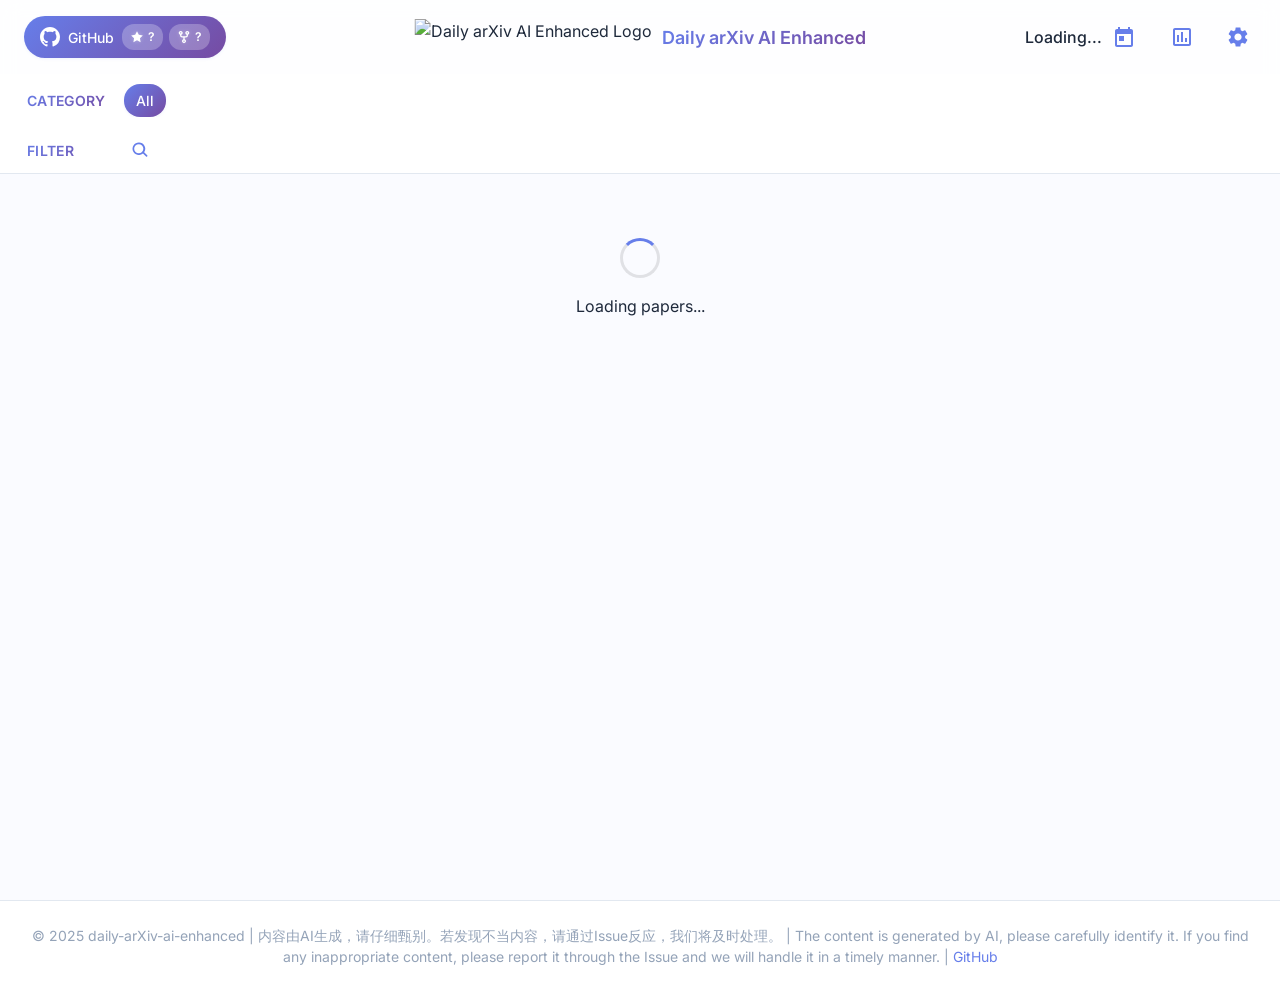
==== index.html @ a0aa763e "update" ====
<!DOCTYPE html>
<html lang="zh-CN">
<head>
    <meta charset="UTF-8">
    <meta name="viewport" content="width=device-width, initial-scale=1.0">
    <meta name="description" content="daily arxiv ai-enhanced">
    <title>Daily arXiv AI Enhanced</title>
    <link rel="icon" type="image/png" href="assets/logo2-removebg-preview.png">
    <link rel="shortcut icon" type="image/png" href="assets/logo2-removebg-preview.png">
    <link rel="stylesheet" href="css/styles.css">
    <link rel="stylesheet" href="https://fonts.googleapis.com/css2?family=Inter:wght@300;400;500;600;700&display=swap">
    <link rel="stylesheet" href="https://cdn.jsdelivr.net/npm/flatpickr/dist/flatpickr.min.css">
    <script src="https://cdn.jsdelivr.net/npm/flatpickr"></script>

    <!-- Authentication Scripts -->
    <script src="js/auth-config.js"></script>
    <script src="js/auth.js"></script>
    <!-- Data Source Configuration -->
    <script src="js/data-config.js"></script>
    <script>
        // Check authentication on page load
        Auth.requireAuth();

        // Show logout button only if password protection is enabled
        document.addEventListener('DOMContentLoaded', function() {
            const logoutButton = document.getElementById('logoutButton');
            if (logoutButton && Auth.isPasswordEnabled()) {
                logoutButton.style.display = '';
            }
        });
    </script>

    <script>
        window.onerror = function(message, source, lineno, colno, error) {
            const errorDiv = document.createElement('div');
            errorDiv.style.position = 'fixed';
            errorDiv.style.bottom = '10px';
            errorDiv.style.left = '10px';
            errorDiv.style.backgroundColor = 'rgba(255, 0, 0, 0.8)';
            errorDiv.style.color = 'white';
            errorDiv.style.padding = '10px';
            errorDiv.style.borderRadius = '5px';
            errorDiv.style.zIndex = '10000';
            errorDiv.style.maxWidth = '80%';
            errorDiv.textContent = `错误: ${message} (${source}:${lineno}:${colno})`;
            document.body.appendChild(errorDiv);
            
            setTimeout(() => errorDiv.remove(), 5000);
            
            return false;
        };
    </script>
</head>
<body>
    <div class="app-container">
        <header>
            <div class="header-content">
                <div class="header-left">
                    <a href="https://github.com/dw-dengwei/daily-arXiv-ai-enhanced" target="_blank" class="github-button">
                        <svg height="20" width="20" viewBox="0 0 16 16" fill="currentColor" xmlns="http://www.w3.org/2000/svg">
                            <path fill-rule="evenodd" d="M8 0C3.58 0 0 3.58 0 8c0 3.54 2.29 6.53 5.47 7.59.4.07.55-.17.55-.38 0-.19-.01-.82-.01-1.49-2.01.37-2.53-.49-2.69-.94-.09-.23-.48-.94-.82-1.13-.28-.15-.68-.52-.01-.53.63-.01 1.08.58 1.23.82.72 1.21 1.87.87 2.33.66.07-.52.28-.87.51-1.07-1.78-.2-3.64-.89-3.64-3.95 0-.87.31-1.59.82-2.15-.08-.2-.36-1.02.08-2.12 0 0 .67-.21 2.2.82.64-.18 1.32-.27 2-.27.68 0 1.36.09 2 .27 1.53-1.04 2.2-.82 2.2-.82.44 1.1.16 1.92.08 2.12.51.56.82 1.27.82 2.15 0 3.07-1.87 3.75-3.65 3.95.29.25.54.73.54 1.48 0 1.07-.01 1.93-.01 2.2 0 .21.15.46.55.38A8.013 8.013 0 0016 8c0-4.42-3.58-8-8-8z"></path>
                        </svg>
                        <span class="github-text">GitHub</span>
                        <div class="github-stats">
                            <div class="star-badge">
                                <svg width="14" height="14" viewBox="0 0 24 24" fill="currentColor">
                                    <path d="M12 2l3.09 6.26L22 9.27l-5 4.87 1.18 6.88L12 17.77l-6.18 3.25L7 14.14 2 9.27l6.91-1.01L12 2z"/>
                                </svg>
                                <span class="star-count" id="starCount">-</span>
                            </div>
                            <div class="fork-badge">
                                <svg width="14" height="14" viewBox="0 0 16 16" fill="currentColor">
                                    <path d="M5 5.372v.878c0 .414.336.75.75.75h4.5a.75.75 0 0 0 .75-.75v-.878a2.25 2.25 0 1 1 1.5 0v.878a2.25 2.25 0 0 1-2.25 2.25h-1.5v2.128a2.251 2.251 0 1 1-1.5 0V8.5h-1.5A2.25 2.25 0 0 1 3.5 6.25v-.878a2.25 2.25 0 1 1 1.5 0ZM5 3.25a.75.75 0 1 0-1.5 0 .75.75 0 0 0 1.5 0Zm6.75.75a.75.75 0 1 0 0-1.5.75.75 0 0 0 0 1.5Zm-3 8.75a.75.75 0 1 0-1.5 0 .75.75 0 0 0 1.5 0Z"/>
                                </svg>
                                <span class="fork-count" id="forkCount">-</span>
                            </div>
                        </div>
                    </a>
                </div>
                
                <div class="header-center">
                    <a href="index.html" class="site-logo">
                        <img src="assets/logo2-removebg-preview.png" alt="Daily arXiv AI Enhanced Logo" class="logo-image">
                        <span class="site-title">Daily arXiv AI Enhanced</span>
                    </a>
                </div>
                
                <div class="header-controls">
                    <div class="date-selector">
                        <div class="date-display">
                            <span id="currentDate">Loading...</span>
                            <button id="calendarButton" class="icon-button">
                                <svg width="24" height="24" viewBox="0 0 24 24" fill="none" xmlns="http://www.w3.org/2000/svg">
                                    <path d="M19 4H18V2H16V4H8V2H6V4H5C3.89 4 3.01 4.9 3.01 6L3 20C3 21.1 3.89 22 5 22H19C20.1 22 21 21.1 21 20V6C21 4.9 20.1 4 19 4ZM19 20H5V9H19V20ZM7 11H12V16H7V11Z" fill="currentColor"/>
                                </svg>
                            </button>
                        </div>
                    </div>
                    <a href="statistic.html" class="icon-button" title="Statistics">
                        <svg width="24" height="24" viewBox="0 0 24 24" fill="none" xmlns="http://www.w3.org/2000/svg">
                            <path d="M9 17H7V10H9V17ZM13 17H11V7H13V17ZM17 17H15V13H17V17ZM19 19H5V5H19V19.1V19ZM19 3H5C3.9 3 3 3.9 3 5V19C3 20.1 3.9 21 5 21H19C20.1 21 21 20.1 21 19V5C21 3.9 20.1 3 19 3Z" fill="currentColor"/>
                        </svg>
                    </a>
                    <a href="settings.html" class="icon-button" title="Settings">
                        <svg width="24" height="24" viewBox="0 0 24 24" fill="none" xmlns="http://www.w3.org/2000/svg">
                            <path d="M19.14 12.94c.04-.3.06-.61.06-.94 0-.32-.02-.64-.07-.94l2.03-1.58c.18-.14.23-.41.12-.61l-1.92-3.32c-.12-.22-.37-.29-.59-.22l-2.39.96c-.5-.38-1.03-.7-1.62-.94l-.36-2.54c-.04-.24-.24-.41-.48-.41h-3.84c-.24 0-.43.17-.47.41l-.36 2.54c-.59.24-1.13.57-1.62.94l-2.39-.96c-.22-.08-.47 0-.59.22L2.74 8.87c-.12.21-.08.47.12.61l2.03 1.58c-.05.3-.09.63-.09.94s.02.64.07.94l-2.03 1.58c-.18.14-.23.41-.12.61l1.92 3.32c.12.22.37.29.59.22l2.39-.96c.5.38 1.03.7 1.62.94l.36 2.54c.05.24.24.41.48.41h3.84c.24 0 .44-.17.47-.41l.36-2.54c.59-.24 1.13-.56 1.62-.94l2.39.96c.22.08.47 0 .59-.22l1.92-3.32c.12-.22.07-.47-.12-.61l-2.01-1.58zM12 15.6c-1.98 0-3.6-1.62-3.6-3.6s1.62-3.6 3.6-3.6 3.6 1.62 3.6 3.6-1.62 3.6-3.6 3.6z" fill="currentColor"/>
                        </svg>
                    </a>
                    <button id="logoutButton" onclick="Auth.logout()" class="icon-button" title="Logout" style="border: none; background: transparent; cursor: pointer; color: #e74c3c; display: none;">
                        <svg width="24" height="24" viewBox="0 0 24 24" fill="none" xmlns="http://www.w3.org/2000/svg">
                            <path d="M17 7L15.59 8.41L18.17 11H8V13H18.17L15.59 15.59L17 17L22 12L17 7ZM4 5H12V3H4C2.9 3 2 3.9 2 5V19C2 20.1 2.9 21 4 21H12V19H4V5Z" fill="currentColor"/>
                        </svg>
                    </button>
                    <!-- <div class="view-controls">
                        <button id="toggleView" class="button">
                            <span class="view-icon">
                                <svg width="24" height="24" viewBox="0 0 24 24" fill="none" xmlns="http://www.w3.org/2000/svg">
                                    <path d="M4 11H9V5H4V11ZM4 18H9V12H4V18ZM10 18H15V12H10V18ZM16 18H21V12H16V18ZM10 11H15V5H10V11ZM16 5V11H21V5H16Z" fill="currentColor"/>
                                </svg>
                            </span>
                            <span>View</span>
                        </button>
                    </div> -->
                </div>
            </div>
            <div class="category-nav">
                <div class="category-label-container">
                    <span class="category-nav-label">Category</span>
                    <div class="category-scroll">
                        <button class="category-button active" data-category="all">All</button>
                        <!-- 分类按钮将通过 JavaScript 动态生成 -->
                    </div>
                </div>
                <!-- Filter Tag Container -->
                <div class="filter-label-container">
                    <span class="filter-nav-label">Filter</span>
                    <!-- Text Search (magnifier-triggered) -->
                    <div id="textSearchContainer" class="text-search">
                        <button id="textSearchToggle" class="icon-button" title="Search">
                            <svg width="20" height="20" viewBox="0 0 24 24" fill="none" xmlns="http://www.w3.org/2000/svg">
                                <path d="M10.5 3a7.5 7.5 0 105.07 13.07l3.68 3.68a1 1 0 001.41-1.41l-3.68-3.68A7.5 7.5 0 0010.5 3zm0 2a5.5 5.5 0 110 11 5.5 5.5 0 010-11z" fill="currentColor"/>
                            </svg>
                        </button>
                        <div class="search-input-wrapper" style="display: none;">
                            <input id="textSearchInput" type="text" placeholder="Type to search..." aria-label="Search" />
                            <button id="textSearchClear" class="clear-x" title="Clear" style="display: none;">×</button>
                        </div>
                    </div>
                    <div class="filter-scroll" id="filterTags">
                        <!-- Authors and Keywords will be dynamically added here -->
                    </div>
                </div>
            </div>
        </header>

        <main>
            <div class="date-picker-modal" id="datePickerModal">
                <div class="date-picker-content">
                    <div class="date-picker-body">
                        <h3 class="date-picker-title">Select Date</h3>
                        <div class="flatpickr-container">
                            <input type="text" id="datepicker" placeholder="Select Date" data-input>
                        </div>
                        <div class="date-range-selector">
                            <span class="toggle-label">Range</span>
                            <label class="toggle-switch">
                                <input type="checkbox" id="dateRangeMode">
                                <span class="toggle-slider"></span>
                            </label>
                        </div>
                    </div>
                </div>
            </div>

            <div class="paper-container" id="paperContainer">
                <div class="loading-container">
                    <div class="loading-spinner"></div>
                    <p>Loading papers...</p>
                </div>
            </div>
        </main>

        <div class="paper-modal" id="paperModal">
            <div class="paper-modal-content">
                <div class="paper-modal-header">
                    <h2 id="modalTitle">Details</h2>
                    <button id="closeModal" class="icon-button">
                        <svg width="24" height="24" viewBox="0 0 24 24" fill="none" xmlns="http://www.w3.org/2000/svg">
                            <path d="M19 6.41L17.59 5L12 10.59L6.41 5L5 6.41L10.59 12L5 17.59L6.41 19L12 13.41L17.59 19L19 17.59L13.41 12L19 6.41Z" fill="currentColor"/>
                        </svg>
                    </button>
                </div>
                <div class="paper-modal-body" id="modalBody">
                </div>
                <div class="paper-modal-footer">
                    <div class="paper-navigation">
                        <span class="navigation-hint">← → to navigate • space for random</span>
                        <span id="paperPosition" class="paper-position">-</span>
                    </div>
                    <div class="paper-modal-buttons">
                    <button id="fullSummaryButton" class="button icon-button" title="AI Full Paper Summary">
                        <svg width="24" height="24" viewBox="0 0 24 24" fill="none" xmlns="http://www.w3.org/2000/svg">
                            <path d="M12 3L13.76 8.24L19 10L13.76 11.76L12 17L10.24 11.76L5 10L10.24 8.24L12 3ZM19 14L19.88 16.62L22.5 17.5L19.88 18.38L19 21L18.12 18.38L15.5 17.5L18.12 16.62L19 14ZM5 15L5.88 17.62L8.5 18.5L5.88 19.38L5 22L4.12 19.38L1.5 18.5L4.12 17.62L5 15Z" fill="#a42c25"/>
                        </svg>
                    </button>
                    <a id="kimiChatLink" href="#" target="_blank" class="button icon-button" title="Open in KimiChat">
                        <svg width="24" height="24" viewBox="0 0 24 24" fill="none" xmlns="http://www.w3.org/2000/svg">
                            <text x="4" y="17" fill="#a42c25" font-family="Arial" font-weight="bold" font-size="14">AI</text>
                        </svg>
                    </a>
                    <a id="pdfLink" href="#" target="_blank" class="button icon-button" title="Open PDF">
                        <svg width="24" height="24" viewBox="0 0 24 24" fill="none" xmlns="http://www.w3.org/2000/svg">
                            <path d="M20 2H8C6.9 2 6 2.9 6 4V16C6 17.1 6.9 18 8 18H20C21.1 18 22 17.1 22 16V4C22 2.9 21.1 2 20 2ZM20 16H8V4H20V16ZM4 6H2V20C2 21.1 2.9 22 4 22H18V20H4V6ZM16 12V9C16 8.45 15.55 8 15 8H13V13H15C15.55 13 16 12.55 16 12ZM14 9H15V12H14V9ZM18 11H19V10H18V9H19V8H17V13H18V11ZM10 11H11C11.55 11 12 10.55 12 10V9C12 8.45 11.55 8 11 8H9V13H10V11ZM10 9H11V10H10V9Z" fill="#a42c25"/>
                        </svg>
                    </a>
                    <a id="htmlLink" href="#" target="_blank" class="button icon-button" title="Open HTML">
                        <svg width="24" height="24" viewBox="0 0 24 24" fill="none" xmlns="http://www.w3.org/2000/svg">
                            <path d="M7 17L3 12L7 7M17 17L21 12L17 7M14 5L10 19" stroke="#a42c25" stroke-width="2" stroke-linecap="round" stroke-linejoin="round"/>
                        </svg>
                    </a>
                    <a id="githubLink" href="#" target="_blank" class="button icon-button" title="Open GitHub" style="display: none;">
                        <svg width="24" height="24" viewBox="0 0 24 24" fill="none" xmlns="http://www.w3.org/2000/svg">
                            <path fill-rule="evenodd" clip-rule="evenodd" d="M12 2C6.477 2 2 6.484 2 12.017c0 4.425 2.865 8.18 6.839 9.504.5.092.682-.217.682-.483 0-.237-.008-.868-.013-1.703-2.782.605-3.369-1.343-3.369-1.343-.454-1.158-1.11-1.466-1.11-1.466-.908-.62.069-.608.069-.608 1.003.07 1.531 1.032 1.531 1.032.892 1.53 2.341 1.088 2.91.832.092-.647.35-1.088.636-1.338-2.22-.253-4.555-1.113-4.555-4.951 0-1.093.39-1.988 1.029-2.688-.103-.253-.446-1.272.098-2.65 0 0 .84-.27 2.75 1.026A9.564 9.564 0 0112 6.844c.85.004 1.705.115 2.504.337 1.909-1.296 2.747-1.027 2.747-1.027.546 1.379.202 2.398.1 2.651.64.7 1.028 1.595 1.028 2.688 0 3.848-2.339 4.695-4.566 4.943.359.309.678.92.678 1.855 0 1.338-.012 2.419-.012 2.747 0 .268.18.58.688.482A10.019 10.019 0 0022 12.017C22 6.484 17.522 2 12 2z" fill="#a42c25"/>
                        </svg>
                    </a>
                    <a id="paperLink" href="#" target="_blank" class="button icon-button primary" title="Open in arXiv">
                        <svg width="24" height="24" viewBox="0 0 246.978 110.119" fill="none" xmlns="http://www.w3.org/2000/svg">
                            <path d="M134.811 46.23l24.36-29.89c1.492-1.989 2.2-3.03 1.492-4.723a5.142 5.142 0 0 0-4.481-3.161h0a4.024 4.024 0 0 0-3.008 1.108L127.035 37.824zM168.108 102.071l-32.363-38.283-.972 1.033-7.789-9.214-7.743-9.357-4.695 5.076a4.769 4.769 0 0 0 .015 6.53l47.786 51.074a3.913 3.913 0 0 0 3.137 1.192 4.394 4.394 0 0 0 4.027-2.818c.724-1.73-.076-3.441-1.403-5.233zM121.05 64.817l6.052 6.485-26.553 28.128a2.98 2.98 0 0 1-2.275 1.194 3.449 3.449 0 0 1-3.241-2.144c-.513-1.231.166-3.15 1.122-4.168l.023-.024.021-.026 24.851-29.448m-.047-1.882l-25.76 30.524c-1.286 1.372-2.084 3.777-1.365 5.5a4.705 4.705 0 0 0 4.4 2.914 4.191 4.191 0 0 0 3.161-1.563l27.382-29.007-7.814-8.372zM69.406 31.884c1.859 0 3.1 1.24 3.985 3.453 1.062-2.213 2.568-3.453 4.694-3.453h14.878a4.062 4.062 0 0 1 4.074 4.074v7.828c0 2.656-1.327 4.074-4.074 4.074-2.656 0-4.074-1.418-4.074-4.074V40.03H78.35a2.411 2.411 0 0 0-2.656 2.745v27.188h10.007c2.658 0 4.074 1.329 4.074 4.074s-1.416 4.074-4.074 4.074H59.311c-2.659 0-3.986-1.328-3.986-4.074s1.327-4.074 3.986-4.074h8.236V40.03h-7.263c-2.656 0-3.985-1.329-3.985-4.074 0-2.658 1.329-4.074 3.985-4.074zM181.068 31.884c2.656 0 4.074 1.416 4.074 4.074v34.007h10.1c2.746 0 4.074 1.329 4.074 4.074s-1.328 4.074-4.074 4.074h-28.607c-2.656 0-4.074-1.328-4.074-4.074s1.418-4.074 4.074-4.074h10.362V40.03h-8.533c-2.744 0-4.073-1.329-4.073-4.074 0-2.658 1.329-4.074 4.073-4.074zm4.22-17.615a5.859 5.859 0 1 1-5.819-5.819 5.9 5.9 0 0 1 5.819 5.819zM246.978 35.958a4.589 4.589 0 0 1-.267 1.594L231.835 75.63a3.722 3.722 0 0 1-3.721 2.48h-5.933a3.689 3.689 0 0 1-3.808-2.48l-15.055-38.081a3.23 3.23 0 0 1-.355-1.594 4.084 4.084 0 0 1 4.164-4.074 3.8 3.8 0 0 1 3.718 2.656l14.348 36.134 13.9-36.134a3.8 3.8 0 0 1 3.72-2.656 4.084 4.084 0 0 1 4.165 4.077zM32.445 31.884c5.018 0 8.206 3.312 8.206 8.4v37.831H5.143A4.813 4.813 0 0 1 0 73.186V60.157a8.256 8.256 0 0 1 7-8.148l25.507-3.572v-8.4H4.141A4.014 4.014 0 0 1 0 35.958c0-2.87 2.143-4.074 4.355-4.074zm.059 38.081V56.672l-24.354 3.4v9.9zM90.373 1.25h.077c1 .024 2.236 1.245 2.589 1.669l.023.028.024.026 46.664 50.433a3.173 3.173 0 0 1-.034 4.336l-4.893 5.2-6.876-8.134L88.487 7.13c-1.508-2.166-1.617-2.836-1.191-3.858a3.353 3.353 0 0 1 3.077-2.02m0-1.25a4.606 4.606 0 0 0-4.231 2.789c-.705 1.692-.2 2.88 1.349 5.1l39.493 47.722 7.789 9.214 5.853-6.221a4.417 4.417 0 0 0 .042-6.042L94.004 2.13S92.291.05 90.48.006z" fill="#a42c25"/>
                        </svg>
                    </a>
                    </div>
                </div>
            </div>
        </div>
    </div>
    
    <footer>
        <div class="footer-content">
            <p>&copy; 2025 daily-arXiv-ai-enhanced | 内容由AI生成，请仔细甄别。若发现不当内容，请通过Issue反应，我们将及时处理。 | The content is generated by AI, please carefully identify it. If you find any inappropriate content, please report it through the Issue and we will handle it in a timely manner. | <a href="https://github.com/dw-dengwei/daily-arXiv-ai-enhanced" target="_blank">GitHub</a></p>
        </div>
    </footer>

    <!-- 回到顶部按钮 -->
    <button id="backToTop" class="back-to-top" title="back to top">
        <svg width="24" height="24" viewBox="0 0 24 24" fill="none" xmlns="http://www.w3.org/2000/svg">
            <path d="M7 14L12 9L17 14" stroke="currentColor" stroke-width="2" stroke-linecap="round" stroke-linejoin="round"/>
        </svg>
    </button>

    <script src="js/app.js?v=1.0.1"></script>
</body>
</html>
---- css/styles.css ----
/* 基础样式 */
:root {
  --primary-color: #667eea;
  --secondary-color: #764ba2;
  --accent-color: #6d2dad;
  --gradient-primary: linear-gradient(135deg, #667eea 0%, #764ba2 100%);
  --gradient-light: linear-gradient(135deg, #e0e7ff 0%, #f3e8ff 100%);
  --background-color: #fafbff;
  --card-bg-color: #ffffff;
  --background-hover: #f1f5f9;
  --text-color: #1e293b;
  --text-secondary: #475569;
  --text-tertiary: #94a3b8;
  --border-color: #e2e8f0;
  --border-accent: rgba(102, 126, 234, 0.2);
  --shadow-sm: 0 1px 3px rgba(102, 126, 234, 0.1);
  --shadow-md: 0 4px 15px rgba(102, 126, 234, 0.15);
  --shadow-lg: 0 8px 25px rgba(102, 126, 234, 0.2);
  --radius-sm: 8px;
  --radius-md: 12px;
  --transition: all 0.2s ease;
  --match-highlight: rgba(255, 223, 77, 0.22); /* 更明显的浅黄色背景 */
  --gold-color: #ffd700;
  --gold-dark: #d4af37;
  --gold-gradient: linear-gradient(135deg, #ffd700 0%, #d4af37 100%);
  --author-color: #10b981;
  --author-gradient: linear-gradient(135deg, #10b981 0%, #059669 100%);
  --keyword-color: #8b5cf6;
  --keyword-gradient: linear-gradient(135deg, #8b5cf6 0%, #7c3aed 100%);
}

* {
  margin: 0;
  padding: 0;
  box-sizing: border-box;
}

body {
  font-family: 'Inter', -apple-system, BlinkMacSystemFont, 'Segoe UI', Roboto, Helvetica, Arial, sans-serif;
  background-color: var(--background-color);
  color: var(--text-color);
  line-height: 1.5;
  -webkit-font-smoothing: antialiased;
  -moz-osx-font-smoothing: grayscale;
}

a {
  color: var(--primary-color);
  text-decoration: none;
}

a:hover {
  text-decoration: underline;
}

button {
  cursor: pointer;
  border: none;
  background: none;
  font: inherit;
  color: inherit;
}

.button {
  display: inline-flex;
  align-items: center;
  justify-content: center;
  gap: 8px;
  padding: 8px 16px;
  border-radius: var(--radius-sm);
  font-weight: 500;
  transition: var(--transition);
  background-color: var(--background-hover);
}

.button:hover {
  background-color: var(--border-color);
}

.button.primary {
  background: var(--gradient-primary);
  color: white;
  box-shadow: var(--shadow-sm);
}

.button.primary:hover {
  box-shadow: var(--shadow-md);
  transform: translateY(-1px);
}

.icon-button {
  display: flex;
  align-items: center;
  justify-content: center;
  width: 36px;
  height: 36px;
  border-radius: 50%;
  transition: var(--transition);
  color: var(--primary-color);
}

.icon-button:hover {
  background-color: rgba(102, 126, 234, 0.1);
}

/* 视图控制按钮样式 */
.view-controls {
  display: flex;
  align-items: center;
  gap: 4px;
}

.view-icon {
  display: flex;
  align-items: center;
  justify-content: center;
  margin-right: 2px;
  color: var(--primary-color);
  font-size: 14px;
}

.view-controls .button {
  border: 1px solid var(--border-accent);
  background-color: rgba(102, 126, 234, 0.05);
  padding: 4px 10px;
  font-size: 13px;
}

.view-controls .button:hover {
  background-color: rgba(102, 126, 234, 0.1);
}

.view-controls .button.active {
  background-color: rgba(102, 126, 234, 0.15);
  border-color: var(--primary-color);
  color: var(--primary-color);
  font-weight: 500;
}

/* 布局容器 */
.app-container {
  display: flex;
  flex-direction: column;
  min-height: 100vh;
}

/* 页头 */
header {
  position: sticky;
  top: 0;
  z-index: 100;
  background-color: rgba(255, 255, 255, 0.8);
  backdrop-filter: blur(10px);
  -webkit-backdrop-filter: blur(10px);
  border-bottom: 1px solid var(--border-color);
}

.header-content {
  display: flex;
  justify-content: space-between;
  align-items: center;
  padding: 16px 24px;
  max-width: 1440px;
  margin: 0 auto;
  width: 100%;
}

.header-left {
  display: flex;
  align-items: center;
  gap: 16px;
}

.header-center {
  display: flex;
  align-items: center;
  justify-content: center;
  position: absolute;
  left: 50%;
  transform: translateX(-50%);
}

.site-logo {
  display: flex;
  align-items: center;
  gap: 10px;
  text-decoration: none !important;
  color: var(--text-color);
  transition: var(--transition);
}

.site-logo:hover {
  text-decoration: none;
  opacity: 0.9;
}

.logo-image {
  height: 36px;
  width: auto;
}

.site-title {
  font-size: 18px;
  font-weight: 600;
  background: var(--gradient-primary);
  -webkit-background-clip: text;
  -webkit-text-fill-color: transparent;
  background-clip: text;
}

.header-content h1 {
  font-size: 20px;
  font-weight: 600;
}

.github-button {
  display: flex;
  align-items: center;
  gap: 8px;
  padding: 8px 16px;
  border-radius: 24px;
  background: var(--gradient-primary);
  color: white;
  font-size: 14px;
  font-weight: 500;
  transition: var(--transition);
  text-decoration: none !important;
  box-shadow: var(--shadow-sm);
}

.github-button:hover {
  background: var(--gradient-primary);
  text-decoration: none !important;
  transform: translateY(-1px);
  color: white;
  box-shadow: var(--shadow-md);
}

.github-button svg {
  fill: white;
}

.github-text {
  font-weight: 500;
}

.github-stats {
  display: flex;
  gap: 6px;
}

.star-badge,
.fork-badge {
  display: flex;
  align-items: center;
  gap: 4px;
  background-color: rgba(255, 255, 255, 0.25);
  border-radius: 12px;
  padding: 4px 8px;
  font-size: 12px;
  font-weight: 600;
}

.star-badge svg {
  fill: white;
  filter: drop-shadow(0 0 2px rgba(255, 255, 255, 0.3));
}

.fork-badge svg {
  fill: white;
  filter: drop-shadow(0 0 2px rgba(255, 255, 255, 0.3));
}

.star-count,
.fork-count {
  color: white;
  font-weight: 600;
}

.header-controls {
  display: flex;
  align-items: center;
  gap: 20px;
}

.date-selector {
  display: flex;
  align-items: center;
  gap: 8px;
  border-radius: var(--radius-sm);
  padding: 2px;
}

.date-display {
  display: flex;
  align-items: center;
  gap: 4px;
  font-weight: 500;
  color: var(--text-color);
}

/* 类别导航栏 */
.category-nav {
  background-color: rgba(255, 255, 255, 0.8);
  backdrop-filter: blur(10px);
  -webkit-backdrop-filter: blur(10px);
  position: sticky;
  top: 70px;
  z-index: 10;
  display: flex;
  flex-direction: column;
  align-items: center; /* 居中显示 */
}

.category-nav::-webkit-scrollbar {
  display: none;
}

.category-label-container {
  display: flex;
  align-items: center;
  max-width: 1440px; /* 与main容器的max-width相同 */
  width: 100%;
  padding: 10px 24px 5px 24px; /* 减少上下内边距 */
  margin: 0 auto; /* 居中显示 */
  position: relative;
}

.category-nav-label, .filter-nav-label {
  font-weight: 600;
  background: var(--gradient-primary);
  -webkit-background-clip: text;
  -webkit-text-fill-color: transparent;
  background-clip: text;
  margin-right: 8px; /* 减少右侧间距 */
  white-space: nowrap;
  min-width: 90px; /* 减少宽度从120px到90px */
  letter-spacing: 0.3px; /* 减少字母间距 */
  font-size: 14px; /* 减小字体大小 */
  text-transform: uppercase;
  opacity: 1; /* 增加不透明度 */
  position: relative;
  z-index: 1;
  padding-left: 3px; /* 减少左侧内边距 */
}

/* 删除装饰线的CSS规则 */
.category-nav-label::after, .keyword-nav-label::after {
  content: none; /* 移除装饰线 */
}

.category-scroll {
  display: flex;
  overflow-x: auto;
  gap: 10px;
  -ms-overflow-style: none;
  scrollbar-width: none;
  width: 100%;
  justify-content: flex-start; /* 改为左对齐 */
  flex-wrap: nowrap; /* 禁止换行 */
  white-space: nowrap; /* 确保内容不会换行 */
  /* 添加鼠标滚轮横向滚动支持 */
  overflow-y: hidden;
}

.filter-scroll {
  display: flex;
  overflow-x: auto;
  gap: 10px;
  -ms-overflow-style: none;
  scrollbar-width: none;
  width: 100%;
  justify-content: flex-start; /* 改为左对齐 */
  flex-wrap: nowrap; /* 禁止换行 */
  white-space: nowrap; /* 确保内容不会换行 */
  /* 添加鼠标滚轮横向滚动支持 */
  overflow-y: hidden;
}

/* Text search UI */
.text-search {
  display: inline-flex;
  align-items: center;
  gap: 8px;
  margin-right: 8px;
}

.text-search .search-input-wrapper {
  display: inline-flex;
  align-items: center;
  gap: 6px;
  background-color: var(--background-hover);
  border: 1px solid var(--border-accent);
  border-radius: 16px;
  padding: 4px 8px;
}

#textSearchInput {
  border: none;
  outline: none;
  background: transparent;
  font-size: 14px;
  color: var(--text-color);
  width: 220px;
}

.text-search .clear-x {
  width: 22px;
  height: 22px;
  border-radius: 50%;
  background-color: rgba(0,0,0,0.08);
  color: var(--text-secondary);
  display: inline-flex;
  align-items: center;
  justify-content: center;
}

.text-search .clear-x:hover {
  background-color: rgba(0,0,0,0.14);
}

.filter-scroll::-webkit-scrollbar {
  display: none;
}

.filter-label-container {
  display: flex;
  align-items: center;
  max-width: 1440px; /* 与main容器的max-width相同 */
  width: 100%;
  padding: 10px 24px 5px 24px; /* 与category标签容器保持一致 */
  margin: 0 auto; /* 居中显示 */
  position: relative;
}

.category-button {
  display: inline-flex;
  align-items: center;
  justify-content: center;
  flex-shrink: 0;
  padding: 6px 12px;
  background-color: var(--background-hover);
  border-radius: 16px;
  font-size: 14px;
  font-weight: 500;
  color: var(--text-secondary);
  transition: var(--transition);
  white-space: nowrap;
  margin: 0 2px;
  box-shadow: 0 1px 2px rgba(0, 0, 0, 0.04);
}

.keyword-tag {
  display: inline-flex;
  align-items: center;
  justify-content: center;
  flex-shrink: 0;
  padding: 6px 12px;
  background-color: var(--background-hover);
  border-radius: 16px;
  font-size: 14px;
  font-weight: 500;
  color: var(--text-secondary);
  transition: var(--transition);
  white-space: nowrap;
  cursor: pointer;
  margin: 0 2px;
  box-shadow: 0 1px 2px rgba(0, 0, 0, 0.04);
}

.category-count {
  display: inline-flex;
  align-items: center;
  justify-content: center;
  margin-left: 6px;
  min-width: 20px;
  height: 20px;
  background-color: rgba(0, 0, 0, 0.05);
  border-radius: 10px;
  font-size: 12px;
  padding: 0 6px;
  transition: var(--transition);
}

.category-button:hover {
  background-color: var(--border-color);
  color: var(--text-color);
}

.keyword-tag:hover {
  background-color: var(--border-color);
  color: var(--text-color);
}

.category-button.active {
  background: var(--gradient-primary);
  color: white;
  box-shadow: var(--shadow-sm);
}

/* 作者按钮样式 */
.author-button {
  background-color: rgba(102, 126, 234, 0.08); /* primary tint */
  color: var(--primary-color);
  border: 1px solid rgba(102, 126, 234, 0.25);
}

.author-button:hover {
  background-color: rgba(102, 126, 234, 0.12);
  border-color: rgba(102, 126, 234, 0.35);
}

.author-button.active {
  background: var(--gradient-primary);
  color: white;
  border-color: var(--primary-color);
  box-shadow: 0 2px 8px rgba(102, 126, 234, 0.25);
}

/* 关键词按钮样式 */
.keyword-button {
  background-color: rgba(167, 139, 250, 0.10); /* accent tint */
  color: var(--accent-color);
  border: 1px solid rgba(167, 139, 250, 0.25);
}

.keyword-button:hover {
  background-color: rgba(167, 139, 250, 0.14);
  border-color: rgba(167, 139, 250, 0.35);
}

.keyword-button.active {
  background: linear-gradient(135deg, var(--accent-color) 0%, var(--secondary-color) 100%);
  color: white;
  border-color: var(--accent-color);
  box-shadow: 0 2px 8px rgba(167, 139, 250, 0.25);
}

.keyword-tag.active {
  background: var(--gradient-primary);
  color: white;
  box-shadow: var(--shadow-sm);
}

.category-button.active .category-count {
  background-color: rgba(255, 255, 255, 0.3);
  color: #fff;
}

/* 标签动画效果 */
.keyword-tag.tag-appear,
.category-button.tag-appear {
  animation: tagAppear 0.3s ease;
}

.keyword-tag.tag-highlight,
.category-button.tag-highlight {
  animation: tagHighlight 1s ease;
}

@keyframes tagAppear {
  0% {
    opacity: 0;
    transform: translateY(10px);
  }
  100% {
    opacity: 1;
    transform: translateY(0);
  }
}

@keyframes tagHighlight {
  0% {
    transform: scale(1);
    box-shadow: 0 0 0 rgba(102, 126, 234, 0.4);
  }
  50% {
    transform: scale(1.05);
    box-shadow: 0 0 8px rgba(102, 126, 234, 0.6);
  }
  100% {
    transform: scale(1);
    box-shadow: 0 0 0 rgba(102, 126, 234, 0.4);
  }
}

/* 主要内容区域 */
main {
  flex: 1;
  padding: 0 24px 24px 24px; /* 修改上边距为0，保持左右下边距 */
  max-width: 1440px;
  margin: 0 auto;
  width: 100%;
}

/* 论文容器 - 网格视图 */
.paper-container {
  display: grid;
  grid-template-columns: repeat(auto-fill, minmax(350px, 1fr));
  gap: 30px;
  margin-top: 24px;
  align-items: flex-start;
}

/* 论文容器 - 列表视图 */
.paper-container.list-view {
  display: flex;
  flex-direction: column;
  gap: 20px;
}

/* 论文卡片 - 网格视图 */
.paper-card {
  background-color: var(--card-bg-color);
  border-radius: var(--radius-md);
  box-shadow: var(--shadow-sm);
  overflow: visible;
  transition: var(--transition);
  cursor: pointer;
  height: auto;
  min-height: 100%;
  display: flex;
  flex-direction: column;
  position: relative;
}

.paper-card:hover {
  box-shadow: var(--shadow-md);
  transform: translateY(-2px);
  background-color: var(--background-light);
}

.paper-card-header {
  padding: 16px;
  border-bottom: 1px solid var(--border-color);
}

.paper-card-title {
  font-size: 16px;
  font-weight: 600;
  margin-bottom: 12px;
  line-height: 1.5;
  overflow: visible;
}

.paper-card-authors {
  font-size: 14px;
  color: var(--text-secondary);
  margin-bottom: 12px;
  line-height: 1.4;
  overflow: visible;
}

/* 作者列表项样式 */
.paper-card-authors .author-item {
  display: inline;
  white-space: nowrap;
}

/* 作者省略号样式 */
.paper-card-authors .author-ellipsis {
  display: inline;
  color: var(--text-tertiary);
  font-weight: 500;
  margin: 0 2px;
  user-select: none;
}

.paper-card-categories {
  display: flex;
  flex-wrap: wrap;
  gap: 6px;
  margin-bottom: 6px;
}

.category-tag {
  font-size: 12px;
  padding: 2px 8px;
  border-radius: 12px;
  background-color: var(--background-hover);
  color: var(--text-secondary);
  border: 1px solid var(--border-accent);
}

.paper-card-body {
  padding: 20px;
  flex-grow: 1;
  display: flex;
  flex-direction: column;
}

.paper-card-summary {
  font-size: 14px;
  color: var(--text-secondary);
  line-height: 1.5;
  overflow: visible;
  margin-bottom: 20px;
  border-left: 3px solid var(--primary-color);
  padding-left: 12px;
  background-color: rgba(102, 126, 234, 0.05);
  padding: 12px;
  border-radius: 6px;
}

.paper-card-footer {
  margin-top: auto;
  display: flex;
  justify-content: space-between;
  align-items: center;
}

.paper-card-date {
  font-size: 12px;
  color: var(--text-tertiary);
}

.paper-card-link {
  font-size: 14px;
  color: var(--primary-color);
  font-weight: 500;
}

/* 论文卡片 - 列表视图 */
.list-view .paper-card {
  flex-direction: row;
  align-items: center;
  padding: 16px;
  gap: 20px;
}

.list-view .paper-card-header {
  padding: 0;
  border-bottom: none;
  flex: 1;
}

.list-view .paper-card-body {
  padding: 0;
  flex: 2;
}

.list-view .paper-card-footer {
  margin-top: 0;
  padding: 0;
  flex: 0 0 auto;
}

/* 论文详情模态框 */
.paper-modal {
  display: none;
  position: fixed;
  top: 0;
  left: 0;
  width: 100%;
  height: 100%;
  background-color: rgba(0, 0, 0, 0.5);
  z-index: 1000;
  overflow-y: auto;
  backdrop-filter: blur(5px);
  -webkit-backdrop-filter: blur(5px);
}

.paper-modal.active {
  display: flex;
  justify-content: center;
  align-items: flex-start;
}

.paper-modal-content {
  background-color: var(--card-bg-color);
  border-radius: var(--radius-md);
  box-shadow: var(--shadow-md);
  width: 90%;
  max-width: 800px;
  margin: 60px auto;
  max-height: calc(100vh - 120px);
  display: flex;
  flex-direction: column;
  animation: modalFadeIn 0.3s ease;
}

@keyframes modalFadeIn {
  from {
    opacity: 0;
    transform: translateY(20px);
  }
  to {
    opacity: 1;
    transform: translateY(0);
  }
}

.paper-modal-header {
  padding: 20px;
  border-bottom: 1px solid var(--border-color);
  display: flex;
  justify-content: space-between;
  align-items: center;
  position: relative;
}

.paper-modal-header h2 {
  font-size: 20px;
  font-weight: 600;
}

.paper-modal-body {
  padding: 20px;
  overflow-y: auto;
  flex: 1;
}

.paper-modal-body h3 {
  font-size: 18px;
  font-weight: 600;
  margin-bottom: 16px;
}

.paper-modal-body p {
  margin-bottom: 16px;
  line-height: 1.6;
}

.paper-modal-footer {
  display: flex;
  justify-content: space-between;
  align-items: center;
  gap: 8px;
  padding: 16px;
  border-top: 1px solid var(--border-color);
}

.paper-navigation {
  display: flex;
  flex-direction: column;
  align-items: flex-start;
  gap: 4px;
}

.paper-modal-buttons {
  display: flex;
  gap: 8px;
  align-items: center;
}

.paper-modal-footer .button.icon-button {
  width: 40px;
  height: 40px;
  padding: 8px;
  display: flex;
  align-items: center;
  justify-content: center;
  transition: all 0.2s ease;
  position: relative;
  border: none;
  background: none;
}

.paper-modal-footer .button.icon-button:not(.primary) {
  color: var(--text-primary);
}

.paper-modal-footer .button.icon-button:not(.primary):hover {
  color: var(--primary-color);
  transform: translateY(-1px);
}

/* Special styling for arXiv logo */
.paper-modal-footer #paperLink svg {
  width: 60px;
  height: 27px;
  margin: -2px -10px;
}

.paper-modal-footer .button.icon-button.primary {
  background: none;
}

.paper-modal-footer .button.icon-button.primary:hover {
  transform: translateY(-1px);
}

/* Tooltip styles */
.paper-modal-footer .button.icon-button::after {
  content: attr(title);
  position: absolute;
  bottom: 100%;
  left: 50%;
  transform: translateX(-50%);
  padding: 4px 8px;
  background-color: rgba(0, 0, 0, 0.8);
  color: white;
  font-size: 12px;
  border-radius: 4px;
  white-space: nowrap;
  opacity: 0;
  visibility: hidden;
  transition: all 0.2s ease;
  pointer-events: none;
  margin-bottom: 5px;
}

.paper-modal-footer .button.icon-button:hover::after {
  opacity: 1;
  visibility: visible;
}

.navigation-hint {
  font-size: 12px;
  color: var(--text-tertiary);
  font-weight: 500;
}

.paper-position {
  font-size: 14px;
  color: var(--text-secondary);
  font-weight: 600;
}

/* 日期选择器样式 */
.date-picker-modal {
  position: fixed;
  top: 0;
  left: 0;
  right: 0;
  bottom: 0;
  background-color: rgba(0, 0, 0, 0.5);
  display: flex;
  align-items: center;
  justify-content: center;
  z-index: 1000;
  opacity: 0;
  visibility: hidden;
  transition: var(--transition);
  backdrop-filter: blur(5px);
  -webkit-backdrop-filter: blur(5px);
  pointer-events: none;
}

.date-picker-modal.active {
  opacity: 1;
  visibility: visible;
  pointer-events: auto;
}

.date-picker-content {
  background-color: var(--card-bg-color);
  border-radius: var(--radius-md);
  box-shadow: 0 10px 25px rgba(0, 0, 0, 0.1);
  width: 100%;
  max-width: 360px;
  max-height: 90vh;
  overflow-y: auto;
  animation: modalFadeIn 0.3s ease forwards;
  padding: 24px;
  border: 1px solid rgba(0, 0, 0, 0.08);
}

.date-picker-header {
  display: flex;
  justify-content: space-between;
  align-items: center;
  padding: 16px 20px;
  border-bottom: 1px solid var(--border-color);
}

.date-picker-header h3 {
  font-size: 18px;
  font-weight: 600;
}

.date-picker-body {
  padding: 0;
}

.date-picker-title {
  font-size: 18px;
  font-weight: 600;
  margin: 0 0 16px 0;
  color: var(--primary-color);
  text-align: center;
}

.flatpickr-container {
  margin-bottom: 20px;
  width: 100%;
}

.flatpickr-container input {
  display: none;
}

/* Make flatpickr calendar take full width */
.flatpickr-calendar {
  width: 100% !important;
  max-width: 100% !important;
  padding: 0 !important;
  box-sizing: border-box !important;
  background: transparent !important;
  box-shadow: none !important;
  border: none !important;
}

.flatpickr-months {
  width: 100% !important;
  padding: 0;
  margin-bottom: 10px;
  background-color: transparent !important;
}

.flatpickr-month {
  background-color: transparent !important;
  color: var(--text-color) !important;
}

.flatpickr-current-month {
  padding: 0 !important;
  font-size: 18px !important;
  font-weight: 600 !important;
}

.flatpickr-monthDropdown-months {
  font-weight: 600 !important;
  color: var(--text-color) !important;
}

.flatpickr-prev-month, .flatpickr-next-month {
  padding: 5px !important;
  fill: var(--primary-color) !important;
  color: var(--primary-color) !important;
}

.flatpickr-prev-month:hover, .flatpickr-next-month:hover {
  background-color: rgba(0, 0, 0, 0.05) !important;
  border-radius: 50% !important;
}

.flatpickr-weekdays {
  width: 100% !important;
  background-color: transparent !important;
  margin-bottom: 5px;
}

.flatpickr-weekday {
  height: 28px;
  line-height: 28px;
  flex: 1;
  background-color: transparent !important;
  color: var(--text-secondary) !important;
  font-weight: 500 !important;
  font-size: 14px !important;
}

.flatpickr-days {
  width: 100% !important;
  display: flex !important;
  justify-content: center !important;
  background-color: transparent !important;
}

.dayContainer {
  width: 100% !important;
  min-width: 100% !important;
  max-width: 100% !important;
  display: flex !important;
  flex-wrap: wrap !important;
  /* justify-content: flex-start !important; */
  padding: 0 !important;
}

.flatpickr-day {
  margin: 2px;
  height: 36px !important;
  line-height: 36px !important;
  border-radius: 50% !important;
  /* max-width: 36px !important; */
  width: calc(100% / 7 ) !important;
  flex: 0 0 calc(100% / 7 ) !important;
  display: inline-flex !important;
  justify-content: center !important;
  align-items: center !important;
  box-sizing: border-box !important;
  font-weight: 400 !important;
  color: var(--text-color) !important;
  border: none !important;
}

.flatpickr-day.today {
  border: none !important;
  background-color: rgba(102, 126, 234, 0.1) !important;
  color: var(--primary-color) !important;
  font-weight: 600 !important;
}

.flatpickr-day.selected, 
.flatpickr-day.startRange, 
.flatpickr-day.endRange, 
.flatpickr-day.selected.inRange, 
.flatpickr-day.startRange.inRange, 
.flatpickr-day.endRange.inRange, 
.flatpickr-day.selected:focus, 
.flatpickr-day.startRange:focus, 
.flatpickr-day.endRange:focus, 
.flatpickr-day.selected:hover, 
.flatpickr-day.startRange:hover, 
.flatpickr-day.endRange:hover, 
.flatpickr-day.selected.prevMonthDay, 
.flatpickr-day.startRange.prevMonthDay, 
.flatpickr-day.endRange.prevMonthDay, 
.flatpickr-day.selected.nextMonthDay, 
.flatpickr-day.startRange.nextMonthDay, 
.flatpickr-day.endRange.nextMonthDay {
  background: var(--gradient-primary) !important;
  border-color: var(--primary-color) !important;
  color: white !important;
  font-weight: 600 !important;
  box-shadow: var(--shadow-sm) !important;
}

.flatpickr-day.inRange, 
.flatpickr-day.prevMonthDay.inRange, 
.flatpickr-day.nextMonthDay.inRange, 
.flatpickr-day.today.inRange, 
.flatpickr-day.prevMonthDay.today.inRange, 
.flatpickr-day.nextMonthDay.today.inRange {
  background: rgba(102, 126, 234, 0.15) !important;
  border-color: transparent !important;
  color: var(--text-color) !important;
  box-shadow: none !important;
}

.flatpickr-day:hover, 
.flatpickr-day.prevMonthDay:hover, 
.flatpickr-day.nextMonthDay:hover, 
.flatpickr-day:focus, 
.flatpickr-day.prevMonthDay:focus, 
.flatpickr-day.nextMonthDay:focus {
  background: rgba(0, 0, 0, 0.05) !important;
  border-color: transparent !important;
}

.flatpickr-day.flatpickr-disabled, 
.flatpickr-day.flatpickr-disabled:hover,
.flatpickr-day.prevMonthDay, 
.flatpickr-day.nextMonthDay, 
.flatpickr-day.notAllowed {
  color: rgba(57, 57, 57, 0.3) !important;
  background: transparent !important;
  cursor: not-allowed;
}

.date-range-selector {
  display: flex;
  align-items: center;
  justify-content: center;
  padding: 12px 0;
  border-top: 1px solid var(--border-color);
  background-color: rgba(0, 0, 0, 0.02);
  border-radius: 0 0 var(--radius-md) var(--radius-md);
  margin: 16px -24px -24px -24px;
}

.toggle-switch {
  position: relative;
  display: inline-block;
  width: 42px;
  height: 22px;
  margin: 0 10px;
}

.toggle-switch input {
  opacity: 0;
  width: 0;
  height: 0;
}

.toggle-slider {
  position: absolute;
  cursor: pointer;
  top: 0;
  left: 0;
  right: 0;
  bottom: 0;
  background-color: var(--border-color);
  transition: .3s;
  border-radius: 24px;
  box-shadow: inset 0 1px 3px rgba(0, 0, 0, 0.1);
}

.toggle-slider:before {
  position: absolute;
  content: "";
  height: 16px;
  width: 16px;
  left: 3px;
  top: 50%;
  transform: translateY(-50%);
  background-color: white;
  transition: .3s;
  border-radius: 50%;
  box-shadow: 0 1px 3px rgba(0, 0, 0, 0.15);
}

input:checked + .toggle-slider {
  background: var(--gradient-primary);
}

input:focus + .toggle-slider {
  box-shadow: inset 0 1px 3px rgba(0, 0, 0, 0.1), 0 0 0 2px rgba(102, 126, 234, 0.2);
}

input:checked + .toggle-slider:before {
  transform: translate(20px, -50%);
}

.toggle-label {
  font-size: 13px;
  font-weight: 500;
  color: var(--text-secondary);
  user-select: none;
  min-width: 40px;
  text-align: center;
}

@media (max-width: 768px) {
  .header-content {
    padding: 12px 16px;
  }
  
  .header-center {
    position: static;
    transform: none;
    margin-bottom: 8px;
  }
  
  .header-left {
    display: none;
  }
  
  .header-controls {
    margin-left: auto;
  }
  
  .category-scroll {
    padding: 8px 16px;
    max-width: 100%; /* 在移动端占满宽度 */
    justify-content: flex-start; /* 在移动端左对齐 */
    flex-wrap: nowrap; /* 确保不换行 */
  }
  
  .filter-scroll {
    padding: 0 16px 8px;
    margin-top: -4px;
    gap: 6px;
    max-width: 100%; /* 在移动端占满宽度 */
    justify-content: flex-start; /* 在移动端左对齐 */
    flex-wrap: nowrap; /* 确保不换行 */
  }
  
  .category-button, .keyword-tag {
    padding: 4px 10px;
    font-size: 12px;
    border-radius: 14px;
    margin: 0 2px; /* 调整为水平边距 */
  }
  
  main {
    padding: 0 16px 16px 16px; /* 调整与类别/关键词区域保持一致 */
    padding-left: 10px;
  }
  
  .paper-container {
    padding: 0;
    margin-top: 16px;
  }
  
  .keyword-tag-container {
    margin: 6px 16px 0;
    padding: 8px 12px;
  }
  
  .keyword-tag-header {
    margin-bottom: 6px;
  }
  
  .keyword-tags {
    gap: 6px;
    min-height: 24px;
    padding: 4px;
  }
  
  .keyword-tags .keyword-tag {
    padding: 3px 8px;
    font-size: 12px;
    border-radius: 12px;
  }
  
  .list-view .paper-card {
    flex-direction: column;
  }
  
  .list-view .paper-card-header,
  .list-view .paper-card-body {
    width: 100%;
  }
  
  .paper-modal-content {
    width: 95%;
    max-height: 85vh;
  }
  
  .paper-sections {
    flex-direction: column;
  }
  
  .date-picker-content {
    width: 95%;
  }
}

/* 加载状态 */
.loading-container {
  display: flex;
  flex-direction: column;
  align-items: center;
  justify-content: center;
  padding: 40px;
  grid-column: 1 / -1;
}

.loading-spinner {
  width: 40px;
  height: 40px;
  border: 3px solid rgba(0, 0, 0, 0.1);
  border-radius: 50%;
  border-top-color: var(--primary-color);
  animation: spinner 1s linear infinite;
  margin-bottom: 16px;
}

@keyframes spinner {
  to {
    transform: rotate(360deg);
  }
}

/* 页脚 */
footer {
  background-color: #fff;
  border-top: 1px solid var(--border-color);
  padding: 24px;
  margin-top: auto;
}

.footer-content {
  max-width: 1440px;
  margin: 0 auto;
  text-align: center;
  color: var(--text-tertiary);
  font-size: 14px;
}

/* 添加对论文索引号和详情部分的样式 */
.paper-card-index {
  font-weight: 600;
  color: white;
  background: var(--gradient-primary);
  width: 28px;
  height: 28px;
  border-radius: 50%;
  display: flex;
  align-items: center;
  justify-content: center;
  font-size: 14px;
  box-shadow: 0 2px 4px rgba(102, 126, 234, 0.2);
  position: absolute;
  top: -10px;
  left: -10px;
  z-index: 5;
}

.paper-sections {
  margin-top: 16px;
  display: grid;
  grid-template-columns: repeat(auto-fit, minmax(300px, 1fr));
  gap: 16px;
}

.paper-section {
  background-color: rgba(102, 126, 234, 0.03);
  border-radius: var(--radius-sm);
  padding: 16px;
  border-left: 3px solid var(--primary-color);
}

.paper-section h4 {
  margin-top: 0;
  margin-bottom: 8px;
  color: var(--primary-color);
  font-size: 16px;
}

.original-abstract {
  font-style: italic;
  border-left: 3px solid var(--border-color);
  padding-left: 16px;
  color: var(--text-secondary);
}

/* 在列表视图中调整索引显示 */
.list-view .paper-card-index {
  position: relative;
  top: auto;
  left: auto;
  margin-right: 12px;
  margin-top: auto;
  margin-bottom: auto;
}

/* 设置模态框样式 */
.settings-modal {
  position: fixed;
  top: 0;
  left: 0;
  width: 100%;
  height: 100%;
  background-color: rgba(15, 23, 42, 0.6);
  backdrop-filter: blur(4px);
  z-index: 1000;
  display: flex;
  justify-content: center;
  align-items: center;
  opacity: 0;
  visibility: hidden;
  transition: opacity 0.3s ease, visibility 0.3s ease;
}

.settings-modal.active {
  opacity: 1;
  visibility: visible;
}

.settings-modal-content {
  background-color: var(--card-bg-color);
  border-radius: var(--radius-md);
  width: 90%;
  max-width: 600px;
  max-height: 85vh;
  box-shadow: var(--shadow-lg);
  display: flex;
  flex-direction: column;
  transform: translateY(20px);
  transition: transform 0.3s cubic-bezier(0.34, 1.56, 0.64, 1);
  overflow: hidden;
}

.settings-modal.active .settings-modal-content {
  transform: translateY(0);
}

.settings-modal-header {
  display: flex;
  justify-content: space-between;
  align-items: center;
  padding: 20px 24px;
  border-bottom: 1px solid var(--border-color);
}

.settings-modal-header h2 {
  font-size: 20px;
  font-weight: 600;
  margin: 0;
  background: var(--gradient-primary);
  -webkit-background-clip: text;
  -webkit-text-fill-color: transparent;
  background-clip: text;
}

.settings-modal-body {
  padding: 24px;
  overflow-y: auto;
  max-height: calc(85vh - 140px);
}

.settings-section {
  margin-bottom: 28px;
}

.settings-section:last-child {
  margin-bottom: 0;
}

.settings-section h3 {
  font-size: 16px;
  font-weight: 600;
  margin-bottom: 16px;
  color: var(--text-color);
}

.settings-item {
  margin-bottom: 20px;
  display: flex;
  align-items: center;
  justify-content: space-between;
}

.settings-item:last-child {
  margin-bottom: 0;
}

.settings-item label {
  font-size: 14px;
  font-weight: 500;
  color: var(--text-secondary);
}

.settings-input {
  background-color: var(--background-color);
  border: 1px solid var(--border-color);
  border-radius: var(--radius-sm);
  padding: 8px 12px;
  font-size: 14px;
  color: var(--text-color);
  transition: var(--transition);
  width: 180px;
}

.settings-input:focus {
  border-color: var(--primary-color);
  outline: none;
  box-shadow: 0 0 0 2px rgba(102, 126, 234, 0.2);
}

.settings-modal-footer {
  display: flex;
  justify-content: flex-end;
  gap: 12px;
  padding: 16px 24px;
  border-top: 1px solid var(--border-color);
}

.tag-selector {
  display: flex;
  flex-direction: column;
  gap: 8px;
  width: 180px;
}

.selected-tags {
  display: flex;
  flex-wrap: wrap;
  gap: 8px;
  margin-bottom: 8px;
}

.selected-tags .category-tag {
  display: inline-flex;
  align-items: center;
  background-color: rgba(102, 126, 234, 0.1);
  color: var(--primary-color);
  border-radius: 16px;
  padding: 4px 12px;
  font-size: 12px;
  font-weight: 500;
  cursor: pointer;
  transition: var(--transition);
}

.selected-tags .category-tag:hover {
  background-color: rgba(102, 126, 234, 0.2);
}

.range-selector {
  display: flex;
  align-items: center;
  gap: 12px;
  width: 180px;
}

.settings-range {
  flex: 1;
  height: 4px;
  -webkit-appearance: none;
  appearance: none;
  background: var(--gradient-light);
  border-radius: 2px;
  outline: none;
}

.settings-range::-webkit-slider-thumb {
  -webkit-appearance: none;
  appearance: none;
  width: 16px;
  height: 16px;
  border-radius: 50%;
  background: var(--gradient-primary);
  cursor: pointer;
  box-shadow: var(--shadow-sm);
}

.settings-range::-moz-range-thumb {
  width: 16px;
  height: 15px;
  border-radius: 50%;
  background: var(--gradient-primary);
  cursor: pointer;
  box-shadow: var(--shadow-sm);
  border: none;
}

#fontSizeValue {
  font-size: 14px;
  color: var(--text-secondary);
  min-width: 40px;
  text-align: right;
}

@media (max-width: 768px) {
  .settings-item {
    flex-direction: column;
    align-items: flex-start;
    gap: 8px;
  }
  
  .settings-input, 
  .tag-selector,
  .range-selector {
    width: 100%;
  }
}

.clear-button {
  background-color: var(--text-tertiary);
  color: white;
  font-size: 13px;
  padding: 4px 10px;
  margin: 4px 2px; /* 添加边距与其他按钮一致 */
}

.clear-button:hover {
  background-color: var(--text-secondary);
}

/* 类别标签和关键词标签样式 */
.category-label {
  font-weight: 600;
  color: var(--text-color);
  margin-right: 6px;
}

.keyword-label {
  font-weight: 600;
  color: var(--text-color);
  margin-right: 6px;
  white-space: nowrap;
  margin-left: 0;
  min-width: 90px; /* 减少宽度从120px到90px，与Category标签保持一致 */
}

.author-label {
  font-weight: 600;
  color: var(--text-color);
  margin-right: 6px;
  white-space: nowrap;
  margin-left: 0;
  min-width: 90px; /* 与Category和Keyword标签保持一致 */
}

.logic-indicator {
  display: inline-flex;
  align-items: center;
  justify-content: center;
  background: var(--gradient-primary);
  color: white;
  border-radius: 12px;
  padding: 3px 8px;
  font-size: 12px;
  font-weight: 600;
  margin-right: 8px;
  box-shadow: 0 1px 3px rgba(0, 0, 0, 0.1);
  letter-spacing: 0.5px;
}

.filter-logic-hint {
  font-size: 11px;
  opacity: 0.85;
  font-weight: 500;
  margin-left: 4px;
  letter-spacing: 0;
  text-transform: none;
}

  padding-left: 3px; /* 减少左侧内边距 */
}


.author-tag {
  display: inline-flex;
  align-items: center;
  justify-content: center;
  padding: 4px 12px;
  margin-right: 8px;
  background-color: var(--tag-bg);
  color: var(--text-secondary);
  border-radius: 16px;
  font-size: 13px;
  font-weight: 500;
  cursor: pointer;
  transition: all 0.2s ease;
  user-select: none;
}

.author-tag.active {
  background: var(--gradient-primary);
  color: white;
  box-shadow: 0 2px 4px rgba(0, 0, 0, 0.1);
}

.author-tag:hover {
  background-color: var(--tag-hover-bg);
}

.author-tag.active:hover {
  background: var(--gradient-primary-hover);
}

/* 高亮样式 */
.keyword-highlight {
  background-color: rgba(255, 215, 0, 0.15);
  border-radius: 3px;
  padding: 0 2px;
  font-weight: inherit;
  color: inherit;
  position: relative;
  display: inline-block;
  box-shadow: 0 0 0 1px rgba(255, 215, 0, 0.3);
  transition: all 0.2s ease;
}

.keyword-highlight:hover {
  background-color: rgba(255, 215, 0, 0.25);
  box-shadow: 0 0 0 1px rgba(255, 215, 0, 0.4);
}

.author-highlight {
  background-color: rgba(255, 215, 0, 0.12);
  border-radius: 3px;
  padding: 0 2px;
  font-weight: inherit;
  color: inherit;
  position: relative;
  display: inline-block;
  box-shadow: 0 0 0 1px rgba(255, 215, 0, 0.25);
  transition: all 0.2s ease;
}

.author-highlight:hover {
  background-color: rgba(255, 215, 0, 0.2);
  box-shadow: 0 0 0 1px rgba(255, 215, 0, 0.35);
}

.paper-modal-body .highlight-info .keyword-sample {
  background-color: rgba(255, 215, 0, 0.15);
  border: 1px solid rgba(255, 215, 0, 0.3);
}

.paper-modal-body .highlight-info .author-sample {
  background-color: rgba(255, 215, 0, 0.12);
  border: 1px solid rgba(255, 215, 0, 0.25);
}

/* 添加一个高亮动画效果 */
@keyframes highlightPulse {
  0% {
    box-shadow: 0 0 0 1px rgba(102, 126, 234, 0.3);
  }
  50% {
    box-shadow: 0 0 0 2px rgba(102, 126, 234, 0.5);
  }
  100% {
    box-shadow: 0 0 0 1px rgba(102, 126, 234, 0.3);
  }
}

.paper-card:hover .keyword-highlight,
.paper-card:hover .author-highlight {
  animation: highlightPulse 1.5s ease-in-out infinite;
}

/* 在弹窗中也保持高亮的良好显示 */
.paper-modal-body .keyword-highlight,
.paper-modal-body .author-highlight {
  display: inline;
  line-height: inherit;
}

/* 当同时存在关键词和作者高亮时，在模态窗口中显示一个提示 */
.paper-modal-body .highlight-info {
  margin-top: 10px;
  font-size: 12px;
  color: var(--text-tertiary);
  display: flex;
  gap: 10px;
}

.paper-modal-body .highlight-info span {
  display: flex;
  align-items: center;
  gap: 4px;
}

.paper-modal-body .highlight-info .sample {
  width: 12px;
  height: 12px;
  border-radius: 2px;
}

/* 匹配论文卡片的高亮样式 */
.paper-card.matched-paper {
  box-shadow: 0 0 0 2px var(--gold-color), var(--shadow-md);
  background-color: var(--match-highlight);
  position: relative;
  z-index: 2;
  border: 1px solid rgba(255, 215, 0, 0.45);
}

.paper-card.matched-paper:hover {
  box-shadow: 0 0 0 2px var(--gold-color), var(--shadow-lg);
  transform: translateY(-3px);
  border: 1px solid rgba(255, 215, 0, 0.5);
}

/* 移除这个 ::after 星星，只使用 .match-badge */
.paper-card.matched-paper::after {
  display: none;
}

/* 保留原始的关键帧动画，因为其他地方可能会用到 */
@keyframes goldPulse {
  0% {
    box-shadow: 0 0 0 0 rgba(255, 215, 0, 0.7);
  }
  70% {
    box-shadow: 0 0 0 8px rgba(255, 215, 0, 0);
  }
  100% {
    box-shadow: 0 0 0 0 rgba(255, 215, 0, 0);
  }
}

/* 为匹配论文添加列表视图的特殊样式 */
.list-view .paper-card.matched-paper {
  border-left: 4px solid var(--gold-color);
}

/* 优化移动端显示效果 */
@media (max-width: 768px) {
  .paper-card.matched-paper::after {
    top: -4px;
    right: -4px;
    width: 20px;
    height: 20px;
    background-size: 12px 12px;
  }
}

/* 匹配论文在详情页中的样式 */
.matched-paper-details {
  position: relative;
  border-left: 4px solid var(--gold-color);
  padding-left: 16px;
  background-color: var(--match-highlight);
  border-radius: var(--radius-md);
  padding: 20px;
  box-shadow: inset 0 0 0 1px rgba(255, 215, 0, 0.3);
}

.match-indicator {
  position: absolute;
  top: -10px;
  right: 10px;
  background: var(--gold-gradient);
  color: white;
  font-size: 12px;
  font-weight: 600;
  padding: 4px 12px 4px 28px;
  border-radius: 12px;
  box-shadow: 0 2px 4px rgba(212, 175, 55, 0.4);
  z-index: 1;
  letter-spacing: 0.5px;
  animation: fadeIn 0.5s ease-out;
  background-image: url("data:image/svg+xml,%3Csvg xmlns='http://www.w3.org/2000/svg' width='14' height='14' viewBox='0 0 24 24' fill='none' stroke='white' stroke-width='2.5' stroke-linecap='round' stroke-linejoin='round'%3E%3Cpath d='M12 2L15.09 8.26L22 9.27L17 14.14L18.18 21.02L12 17.77L5.82 21.02L7 14.14L2 9.27L8.91 8.26L12 2z'/%3E%3C/svg%3E");
  background-repeat: no-repeat;
  background-position: 8px center;
  background-size: 14px 14px;
}

@keyframes fadeIn {
  from { opacity: 0; transform: translateY(-10px); }
  to { opacity: 1; transform: translateY(0); }
}

@media (max-width: 768px) {
  .matched-paper-details {
    padding: 15px;
  }
  
  .match-indicator {
    font-size: 11px;
    padding: 3px 10px;
    top: -8px;
    right: 8px;
  }
}

/* 匹配标记样式 */
.match-badge {
  position: absolute;
  top: -6px;
  right: -6px;
  width: 24px;
  height: 24px;
  background: var(--gold-gradient);
  border-radius: 50%;
  display: flex;
  align-items: center;
  justify-content: center;
  box-shadow: 0 2px 6px rgba(212, 175, 55, 0.5);
  z-index: 5;
  background-image: url("data:image/svg+xml,%3Csvg xmlns='http://www.w3.org/2000/svg' width='14' height='14' viewBox='0 0 24 24' fill='white' stroke='white' stroke-width='1' stroke-linecap='round' stroke-linejoin='round'%3E%3Cpath d='M12 2L15.09 8.26L22 9.27L17 14.14L18.18 21.02L12 17.77L5.82 21.02L7 14.14L2 9.27L8.91 8.26L12 2z'/%3E%3C/svg%3E");
  background-repeat: no-repeat;
  background-position: center;
  background-size: 14px 14px;
  animation: goldPulse 2s infinite;
  cursor: help;
}

@keyframes starShine {
  0% { 
    transform: scale(1) rotate(0deg); 
    box-shadow: 0 2px 6px rgba(212, 175, 55, 0.5);
  }
  50% { 
    transform: scale(1.1) rotate(5deg); 
    box-shadow: 0 2px 10px rgba(255, 215, 0, 0.7);
  }
  100% { 
    transform: scale(1) rotate(0deg); 
    box-shadow: 0 2px 6px rgba(212, 175, 55, 0.5);
  }
}

.list-view .match-badge {
  position: absolute;
  top: -6px; 
  right: -6px;
  transform: none;
}

@media (max-width: 768px) {
  .match-badge {
    width: 20px;
    height: 20px;
    background-size: 12px 12px;
    top: -4px;
    right: -4px;
  }
}

/* 匹配信息样式 */
.match-info {
  display: flex;
  align-items: flex-start;
  gap: 15px;
  margin: 16px 0;
  padding: 15px;
  background-color: rgba(255, 215, 0, 0.05);
  border-radius: var(--radius-sm);
  border: 1px solid rgba(255, 215, 0, 0.2);
  position: relative;
}

.match-star-icon {
  flex-shrink: 0;
  width: 36px;
  height: 36px;
  background: var(--gold-gradient);
  border-radius: 50%;
  display: flex;
  align-items: center;
  justify-content: center;
  box-shadow: 0 2px 8px rgba(212, 175, 55, 0.4);
  background-image: url("data:image/svg+xml,%3Csvg xmlns='http://www.w3.org/2000/svg' width='20' height='20' viewBox='0 0 24 24' fill='white' stroke='white' stroke-width='1' stroke-linecap='round' stroke-linejoin='round'%3E%3Cpath d='M12 2L15.09 8.26L22 9.27L17 14.14L18.18 21.02L12 17.77L5.82 21.02L7 14.14L2 9.27L8.91 8.26L12 2z'/%3E%3C/svg%3E");
  background-repeat: no-repeat;
  background-position: center;
  background-size: 20px 20px;
  animation: starTwinkle 4s infinite;
}

@keyframes starTwinkle {
  0%, 100% {
    transform: scale(1);
    opacity: 1;
  }
  50% {
    transform: scale(1.15);
    opacity: 0.9;
    box-shadow: 0 2px 12px rgba(255, 215, 0, 0.7);
  }
}

.match-details {
  flex-grow: 1;
}

.match-details h4 {
  margin: 0 0 8px 0;
  color: var(--gold-dark);
  font-size: 16px;
  font-weight: 600;
}

.match-details p {
  margin: 0;
  color: var(--text-secondary);
  font-size: 14px;
  line-height: 1.5;
}

@media (max-width: 768px) {
  .match-info {
    padding: 12px;
    gap: 12px;
  }
  
  .match-star-icon {
    width: 30px;
    height: 30px;
    background-size: 16px 16px;
  }
  
  .match-details h4 {
    font-size: 15px;
  }
  
  .match-details p {
    font-size: 13px;
  }
}

/* 在移动端优化高亮样式 */
@media (max-width: 768px) {
  .keyword-highlight, .author-highlight {
    padding: 0 1px;
    border-radius: 2px;
  }
}

/* Paper index badge for modal titles */
.paper-index-badge {
  font-weight: 600;
  color: white;
  background: var(--gradient-primary);
  width: 32px;
  height: 32px;
  border-radius: 50%;
  display: flex;
  align-items: center;
  justify-content: center;
  font-size: 14px;
  box-shadow: 0 2px 4px rgba(102, 126, 234, 0.2);
  position: absolute;
  top: -12px;
  left: -12px;
  z-index: 5;
}

/* Random paper indicator */
.random-paper-indicator {
  position: fixed;
  top: 20px;
  right: 20px;
  background: var(--accent-color);
  color: white;
  padding: 8px 16px;
  border-radius: 20px;
  font-size: 12px;
  font-weight: 600;
  z-index: 10001;
  display: flex;
  align-items: center;
  gap: 6px;
  animation: fadeInOut 3s ease-in-out;
  box-shadow: var(--shadow-md);
}

.random-paper-indicator::before {
  content: "🎲";
  font-size: 14px;
}

@keyframes fadeInOut {
  0% { 
    opacity: 0; 
    transform: translateY(-10px) scale(0.9);
  }
  20% { 
    opacity: 1; 
    transform: translateY(0) scale(1);
  }
  80% { 
    opacity: 1; 
    transform: translateY(0) scale(1);
  }
  100% { 
    opacity: 0; 
    transform: translateY(-10px) scale(0.9);
  }
}

@media (max-width: 768px) {
  .random-paper-indicator {
    top: 10px;
    right: 10px;
    padding: 6px 12px;
    font-size: 11px;
  }

}

.pdf-preview-section {
  margin-top: 2rem;
  border-top: 1px solid #eee;
  padding-top: 1rem;
}

.pdf-header {
  display: flex;
  align-items: center;
  justify-content: space-between;
  margin-bottom: 1rem;
}

.pdf-expand-btn {
  background: none;
  border: none;
  cursor: pointer;
  padding: 8px;
  border-radius: 4px;
  transition: background-color 0.2s;
}

.pdf-expand-btn:hover {
  background-color: rgba(0, 0, 0, 0.05);
}

.pdf-expand-btn svg {
  fill: #666;
  transition: fill 0.2s;
}

.pdf-expand-btn:hover svg {
  fill: #333;
}

.pdf-container {
  transition: all 0.3s ease;
}

.pdf-overlay {
  position: fixed;
  top: 0;
  left: 0;
  right: 0;
  bottom: 0;
  background-color: rgba(0, 0, 0, 0.5);
  z-index: 999; /* 确保在模态框之上，但在展开的PDF之下 */
}

.pdf-container.expanded {
  position: fixed;
  top: 50%;
  left: 50%;
  transform: translate(-50%, -50%);
  width: 90vw;
  height: 90vh;
  z-index: 1000;
  background: white;
  box-shadow: 0 4px 12px rgba(0, 0, 0, 0.15);
}

.pdf-container.expanded iframe {
  height: 100% !important;
}

.pdf-container {
  background: #f5f5f5;
  border-radius: 8px;
  padding: 1rem;
  margin-top: 1rem;
  box-shadow: 0 2px 4px rgba(0, 0, 0, 0.1);
}

.pdf-container iframe {
  border-radius: 4px;
  background: white;
  display: block;
  margin: 0 auto;
}

/* 回到顶部按钮样式 */
.back-to-top {
  position: fixed;
  bottom: 30px;
  right: 30px;
  width: 50px;
  height: 50px;
  background: white;
  border: none;
  border-radius: 12px;
  color: var(--primary-color);
  cursor: pointer;
  display: flex;
  align-items: center;
  justify-content: center;
  box-shadow: var(--shadow-lg);
  transition: all 0.3s ease;
  opacity: 0;
  visibility: hidden;
  transform: translateY(20px);
  z-index: 1000;
}

.back-to-top:hover {
  transform: translateY(-2px);
  box-shadow: 0 12px 30px rgba(102, 126, 234, 0.2);
  background: var(--gradient-light);
}

.back-to-top:active {
  transform: translateY(0);
}

.back-to-top.visible {
  opacity: 1;
  visibility: visible;
  transform: translateY(0);
}

.back-to-top svg {
  transition: transform 0.2s ease;
}

.back-to-top:hover svg {
  transform: translateY(-1px);
}

/* 响应式设计 */
@media (max-width: 768px) {
  .back-to-top {
    bottom: 20px;
    right: 20px;
    width: 45px;
    height: 45px;
    border-radius: 10px;
  }
  
  .back-to-top svg {
    width: 20px;
    height: 20px;
  }
}

/* GitHub Link Styles */
.github-link {
  display: inline-flex;
  align-items: center;
  padding: 4px 8px;
  background-color: #f6f8fa;
  color: #24292f;
  border: 1px solid rgba(27, 31, 36, 0.15);
  border-radius: 6px;
  font-size: 12px;
  font-weight: 500;
  margin-left: 10px;
  transition: all 0.2s ease;
  text-decoration: none;
}

.github-link:hover {
  background-color: #f3f4f6;
  text-decoration: none;
  border-color: rgba(27, 31, 36, 0.15);
}

.github-link.hot-repo {
  /* background-color: #fff8c5;  Removed yellow background */
  border-color: rgba(27, 31, 36, 0.15);
  color: #24292f;
}

.github-link.outdated-repo {
  /* opacity: 0.7; Removed opacity */
}

.github-stars {
  margin-left: 4px;
  color: #57606a;
}

.hot-icon {
  margin-left: 4px;
}

.warning-icon {
  margin-left: 4px;
}

.paper-card-footer {
  display: flex;
  justify-content: space-between;
  align-items: center;
}

.footer-left {
  display: flex;
  align-items: center;
}
.matched-tags {
  display: flex;
  flex-wrap: wrap;
  align-items: center;
  gap: 6px;
  margin: 8px 0 10px;
}

.matched-tags-label {
  display: inline-flex;
  align-items: center;
  justify-content: center;
  min-height: 22px;
  padding: 2px 8px;
  border-radius: 999px;
  background: var(--gold-gradient);
  color: #fff;
  font-size: 11px;
  font-weight: 700;
  letter-spacing: 0;
}

.matched-tag {
  display: inline-flex;
  align-items: center;
  min-height: 22px;
  padding: 2px 8px;
  border-radius: 999px;
  font-size: 12px;
  font-weight: 650;
  border: 1px solid rgba(164, 44, 37, 0.18);
  background: rgba(164, 44, 37, 0.08);
  color: var(--primary-color);
}

.author-match-tag {
  background: rgba(59, 130, 246, 0.1);
  border-color: rgba(59, 130, 246, 0.2);
  color: #2563eb;
}

.text-match-tag {
  background: rgba(16, 185, 129, 0.1);
  border-color: rgba(16, 185, 129, 0.2);
  color: #047857;
}

.full-summary-panel {
  margin: 18px 0;
  padding: 16px;
  border: 1px solid rgba(164, 44, 37, 0.18);
  border-radius: var(--radius-md);
  background: rgba(164, 44, 37, 0.04);
}

.full-summary-panel[hidden] {
  display: none;
}

.full-summary-header {
  display: flex;
  align-items: center;
  justify-content: space-between;
  gap: 12px;
  margin-bottom: 12px;
}

.full-summary-header h3 {
  margin: 0;
}

.full-summary-status {
  flex-shrink: 0;
  font-size: 12px;
  font-weight: 650;
  color: var(--primary-color);
}

.full-summary-content {
  line-height: 1.7;
  color: var(--text-color);
}

.full-summary-loading {
  color: var(--text-secondary);
  font-style: italic;
}

#fullSummaryButton.loading {
  opacity: 0.7;
  pointer-events: none;
}
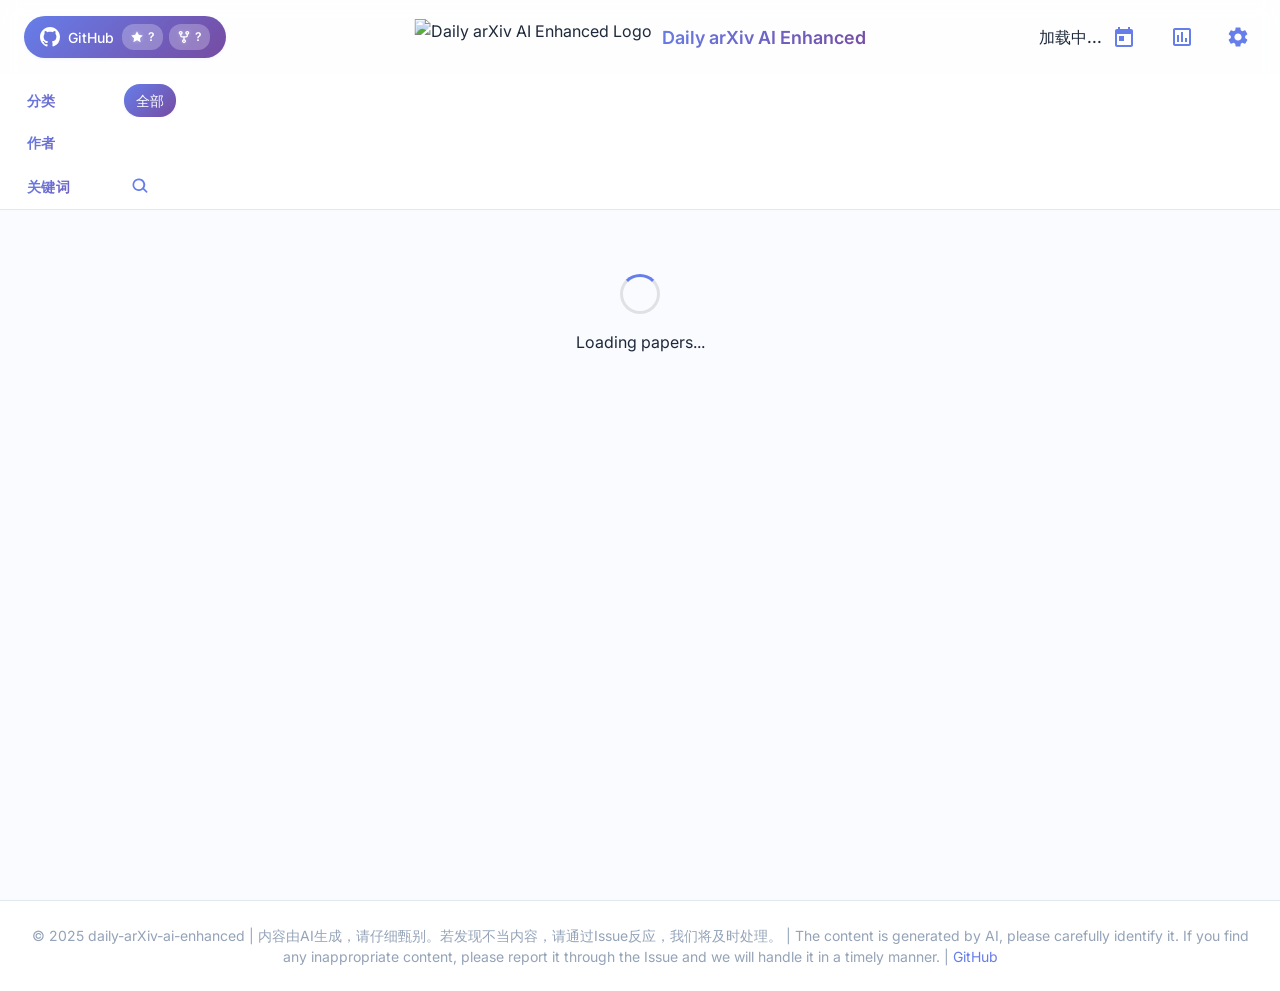
==== commit 7d29b10d: "i18n: Chinese localization + split author/keyword filters into two rows - Split single filter row in" ====
--- a/index.html
+++ b/index.html
@@ -88,7 +88,7 @@
                 <div class="header-controls">
                     <div class="date-selector">
                         <div class="date-display">
-                            <span id="currentDate">Loading...</span>
+                            <span id="currentDate">加载中...</span>
                             <button id="calendarButton" class="icon-button">
                                 <svg width="24" height="24" viewBox="0 0 24 24" fill="none" xmlns="http://www.w3.org/2000/svg">
                                     <path d="M19 4H18V2H16V4H8V2H6V4H5C3.89 4 3.01 4.9 3.01 6L3 20C3 21.1 3.89 22 5 22H19C20.1 22 21 21.1 21 20V6C21 4.9 20.1 4 19 4ZM19 20H5V9H19V20ZM7 11H12V16H7V11Z" fill="currentColor"/>
@@ -125,29 +125,35 @@
             </div>
             <div class="category-nav">
                 <div class="category-label-container">
-                    <span class="category-nav-label">Category</span>
+                    <span class="category-nav-label">分类</span>
                     <div class="category-scroll">
-                        <button class="category-button active" data-category="all">All</button>
+                        <button class="category-button active" data-category="all">全部</button>
                         <!-- 分类按钮将通过 JavaScript 动态生成 -->
                     </div>
                 </div>
-                <!-- Filter Tag Container -->
+                <!-- Author Filter -->
                 <div class="filter-label-container">
-                    <span class="filter-nav-label">Filter</span>
-                    <!-- Text Search (magnifier-triggered) -->
+                    <span class="filter-nav-label">作者</span>
+                    <div class="filter-scroll" id="authorFilterTags">
+                        <!-- Authors will be dynamically added here -->
+                    </div>
+                </div>
+                <!-- Keyword Filter -->
+                <div class="filter-label-container">
+                    <span class="filter-nav-label">关键词</span>
                     <div id="textSearchContainer" class="text-search">
-                        <button id="textSearchToggle" class="icon-button" title="Search">
+                        <button id="textSearchToggle" class="icon-button" title="搜索">
                             <svg width="20" height="20" viewBox="0 0 24 24" fill="none" xmlns="http://www.w3.org/2000/svg">
                                 <path d="M10.5 3a7.5 7.5 0 105.07 13.07l3.68 3.68a1 1 0 001.41-1.41l-3.68-3.68A7.5 7.5 0 0010.5 3zm0 2a5.5 5.5 0 110 11 5.5 5.5 0 010-11z" fill="currentColor"/>
                             </svg>
                         </button>
                         <div class="search-input-wrapper" style="display: none;">
-                            <input id="textSearchInput" type="text" placeholder="Type to search..." aria-label="Search" />
-                            <button id="textSearchClear" class="clear-x" title="Clear" style="display: none;">×</button>
-                        </div>
-                    </div>
-                    <div class="filter-scroll" id="filterTags">
-                        <!-- Authors and Keywords will be dynamically added here -->
+                            <input id="textSearchInput" type="text" placeholder="输入关键词搜索..." aria-label="搜索" />
+                            <button id="textSearchClear" class="clear-x" title="清除" style="display: none;">×</button>
+                        </div>
+                    </div>
+                    <div class="filter-scroll" id="keywordFilterTags">
+                        <!-- Keywords will be dynamically added here -->
                     </div>
                 </div>
             </div>
@@ -157,7 +163,7 @@
             <div class="date-picker-modal" id="datePickerModal">
                 <div class="date-picker-content">
                     <div class="date-picker-body">
-                        <h3 class="date-picker-title">Select Date</h3>
+                        <h3 class="date-picker-title">选择日期</h3>
                         <div class="flatpickr-container">
                             <input type="text" id="datepicker" placeholder="Select Date" data-input>
                         </div>
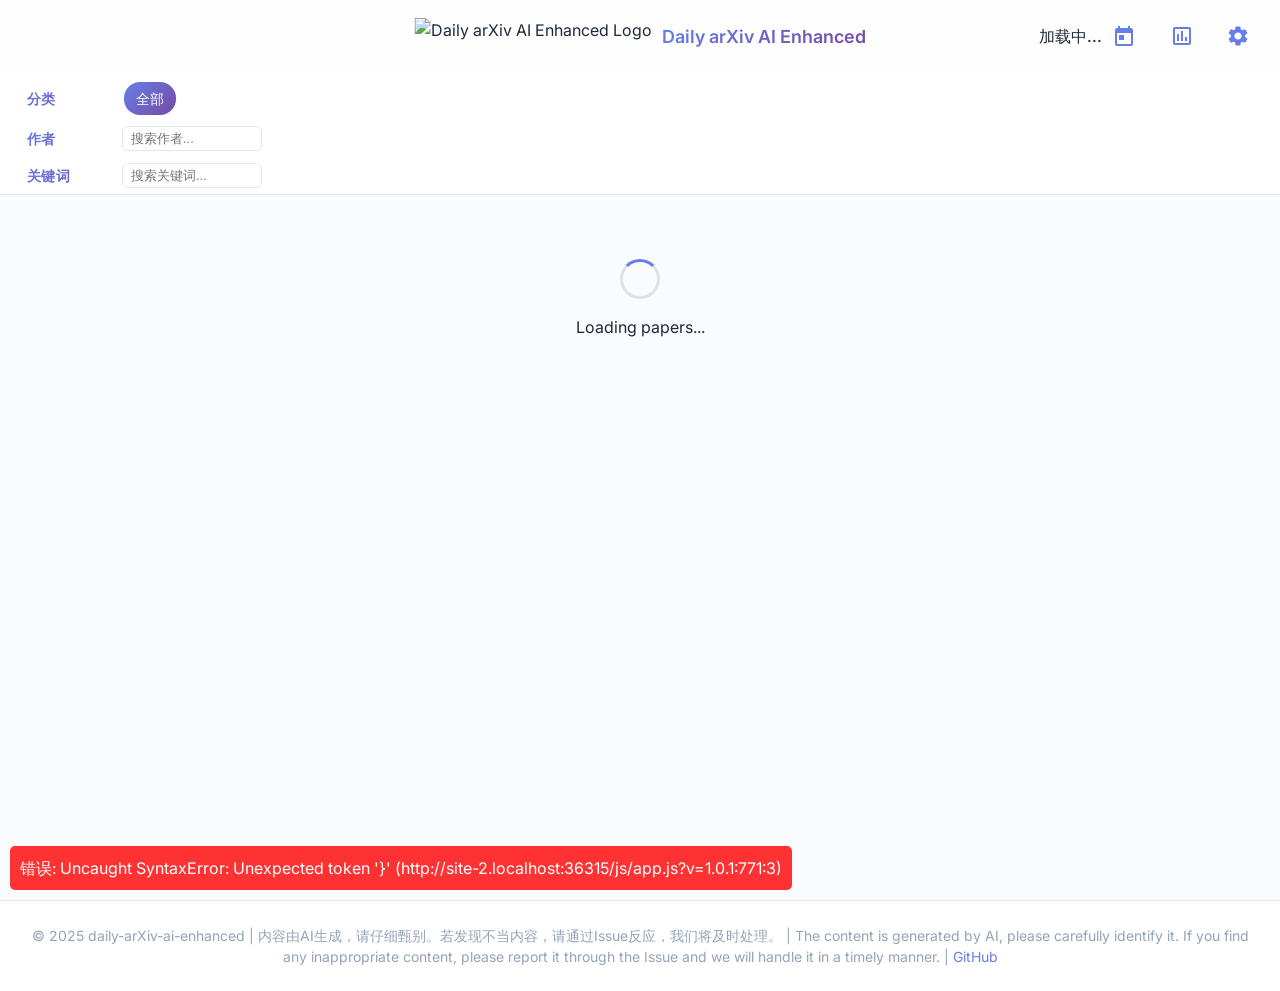
==== commit 3d251c21: "feat: separate author/keyword search, remove Hit/PDF/KimiChat, Chinese calendar - Remove GitHub link" ====
--- a/index.html
+++ b/index.html
@@ -11,6 +11,7 @@
     <link rel="stylesheet" href="https://fonts.googleapis.com/css2?family=Inter:wght@300;400;500;600;700&display=swap">
     <link rel="stylesheet" href="https://cdn.jsdelivr.net/npm/flatpickr/dist/flatpickr.min.css">
     <script src="https://cdn.jsdelivr.net/npm/flatpickr"></script>
+    <script src="https://cdn.jsdelivr.net/npm/flatpickr/dist/l10n/zh.js"></script>
 
     <!-- Authentication Scripts -->
     <script src="js/auth-config.js"></script>
@@ -55,28 +56,7 @@
     <div class="app-container">
         <header>
             <div class="header-content">
-                <div class="header-left">
-                    <a href="https://github.com/dw-dengwei/daily-arXiv-ai-enhanced" target="_blank" class="github-button">
-                        <svg height="20" width="20" viewBox="0 0 16 16" fill="currentColor" xmlns="http://www.w3.org/2000/svg">
-                            <path fill-rule="evenodd" d="M8 0C3.58 0 0 3.58 0 8c0 3.54 2.29 6.53 5.47 7.59.4.07.55-.17.55-.38 0-.19-.01-.82-.01-1.49-2.01.37-2.53-.49-2.69-.94-.09-.23-.48-.94-.82-1.13-.28-.15-.68-.52-.01-.53.63-.01 1.08.58 1.23.82.72 1.21 1.87.87 2.33.66.07-.52.28-.87.51-1.07-1.78-.2-3.64-.89-3.64-3.95 0-.87.31-1.59.82-2.15-.08-.2-.36-1.02.08-2.12 0 0 .67-.21 2.2.82.64-.18 1.32-.27 2-.27.68 0 1.36.09 2 .27 1.53-1.04 2.2-.82 2.2-.82.44 1.1.16 1.92.08 2.12.51.56.82 1.27.82 2.15 0 3.07-1.87 3.75-3.65 3.95.29.25.54.73.54 1.48 0 1.07-.01 1.93-.01 2.2 0 .21.15.46.55.38A8.013 8.013 0 0016 8c0-4.42-3.58-8-8-8z"></path>
-                        </svg>
-                        <span class="github-text">GitHub</span>
-                        <div class="github-stats">
-                            <div class="star-badge">
-                                <svg width="14" height="14" viewBox="0 0 24 24" fill="currentColor">
-                                    <path d="M12 2l3.09 6.26L22 9.27l-5 4.87 1.18 6.88L12 17.77l-6.18 3.25L7 14.14 2 9.27l6.91-1.01L12 2z"/>
-                                </svg>
-                                <span class="star-count" id="starCount">-</span>
-                            </div>
-                            <div class="fork-badge">
-                                <svg width="14" height="14" viewBox="0 0 16 16" fill="currentColor">
-                                    <path d="M5 5.372v.878c0 .414.336.75.75.75h4.5a.75.75 0 0 0 .75-.75v-.878a2.25 2.25 0 1 1 1.5 0v.878a2.25 2.25 0 0 1-2.25 2.25h-1.5v2.128a2.251 2.251 0 1 1-1.5 0V8.5h-1.5A2.25 2.25 0 0 1 3.5 6.25v-.878a2.25 2.25 0 1 1 1.5 0ZM5 3.25a.75.75 0 1 0-1.5 0 .75.75 0 0 0 1.5 0Zm6.75.75a.75.75 0 1 0 0-1.5.75.75 0 0 0 0 1.5Zm-3 8.75a.75.75 0 1 0-1.5 0 .75.75 0 0 0 1.5 0Z"/>
-                                </svg>
-                                <span class="fork-count" id="forkCount">-</span>
-                            </div>
-                        </div>
-                    </a>
-                </div>
+                <div class="header-left"></div>
                 
                 <div class="header-center">
                     <a href="index.html" class="site-logo">
@@ -134,6 +114,10 @@
                 <!-- Author Filter -->
                 <div class="filter-label-container">
                     <span class="filter-nav-label">作者</span>
+                    <div class="filter-search-inline">
+                        <input id="authorSearchInput" type="text" placeholder="搜索作者..." aria-label="搜索作者" />
+                        <button id="authorSearchClear" class="clear-x" title="清除" style="display: none;">×</button>
+                    </div>
                     <div class="filter-scroll" id="authorFilterTags">
                         <!-- Authors will be dynamically added here -->
                     </div>
@@ -141,16 +125,9 @@
                 <!-- Keyword Filter -->
                 <div class="filter-label-container">
                     <span class="filter-nav-label">关键词</span>
-                    <div id="textSearchContainer" class="text-search">
-                        <button id="textSearchToggle" class="icon-button" title="搜索">
-                            <svg width="20" height="20" viewBox="0 0 24 24" fill="none" xmlns="http://www.w3.org/2000/svg">
-                                <path d="M10.5 3a7.5 7.5 0 105.07 13.07l3.68 3.68a1 1 0 001.41-1.41l-3.68-3.68A7.5 7.5 0 0010.5 3zm0 2a5.5 5.5 0 110 11 5.5 5.5 0 010-11z" fill="currentColor"/>
-                            </svg>
-                        </button>
-                        <div class="search-input-wrapper" style="display: none;">
-                            <input id="textSearchInput" type="text" placeholder="输入关键词搜索..." aria-label="搜索" />
-                            <button id="textSearchClear" class="clear-x" title="清除" style="display: none;">×</button>
-                        </div>
+                    <div class="filter-search-inline">
+                        <input id="keywordSearchInput" type="text" placeholder="搜索关键词..." aria-label="搜索关键词" />
+                        <button id="keywordSearchClear" class="clear-x" title="清除" style="display: none;">×</button>
                     </div>
                     <div class="filter-scroll" id="keywordFilterTags">
                         <!-- Keywords will be dynamically added here -->
--- a/css/styles.css
+++ b/css/styles.css
@@ -426,11 +426,47 @@
 .filter-label-container {
   display: flex;
   align-items: center;
-  max-width: 1440px; /* 与main容器的max-width相同 */
+  max-width: 1440px;
   width: 100%;
-  padding: 10px 24px 5px 24px; /* 与category标签容器保持一致 */
-  margin: 0 auto; /* 居中显示 */
+  padding: 6px 24px;
+  margin: 0 auto;
   position: relative;
+}
+
+.filter-search-inline {
+  display: flex;
+  align-items: center;
+  margin-right: 8px;
+  flex-shrink: 0;
+}
+
+.filter-search-inline input {
+  width: 140px;
+  padding: 4px 8px;
+  border: 1px solid var(--border-color, #e2e8f0);
+  border-radius: 6px;
+  font-size: 13px;
+  outline: none;
+  background: var(--card-bg-color, #fff);
+  color: var(--text-primary, #1a202c);
+}
+
+.filter-search-inline input:focus {
+  border-color: var(--primary-color, #667eea);
+}
+
+.filter-search-inline .clear-x {
+  display: inline-flex;
+  align-items: center;
+  justify-content: center;
+  width: 20px;
+  height: 20px;
+  margin-left: 4px;
+  border: none;
+  background: transparent;
+  color: #999;
+  cursor: pointer;
+  font-size: 16px;
 }
 
 .category-button {
@@ -999,6 +1035,24 @@
   background: transparent !important;
   box-shadow: none !important;
   border: none !important;
+}
+
+/* 有论文数据的日期高亮 */
+.flatpickr-day.has-papers {
+  background: var(--gradient-light, linear-gradient(135deg, #e0e7ff 0%, #f3e8ff 100%));
+  border-radius: 4px;
+  font-weight: 600;
+  color: var(--accent-color, #6d2dad);
+}
+
+.flatpickr-day.has-papers:hover {
+  background: var(--primary-color, #667eea);
+  color: #fff;
+}
+
+.flatpickr-day.has-papers.selected {
+  background: var(--primary-color, #667eea);
+  color: #fff;
 }
 
 .flatpickr-months {
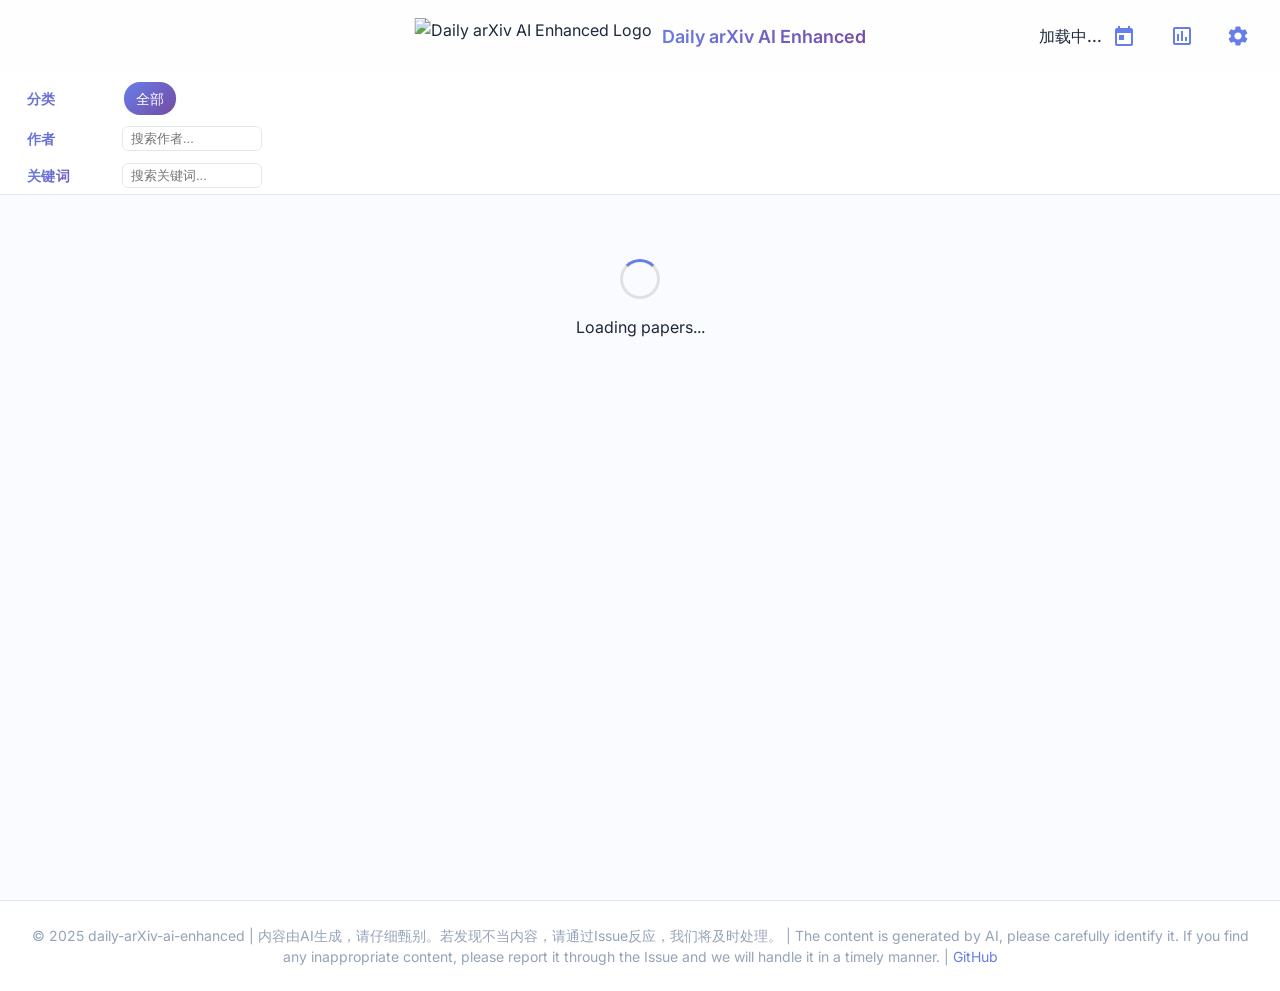
==== commit 038398eb: "chore: bump app.js version to force cache refresh" ====
--- a/index.html
+++ b/index.html
@@ -230,6 +230,6 @@
         </svg>
     </button>
 
-    <script src="js/app.js?v=1.0.1"></script>
+    <script src="js/app.js?v=1.0.2"></script>
 </body>
 </html> 
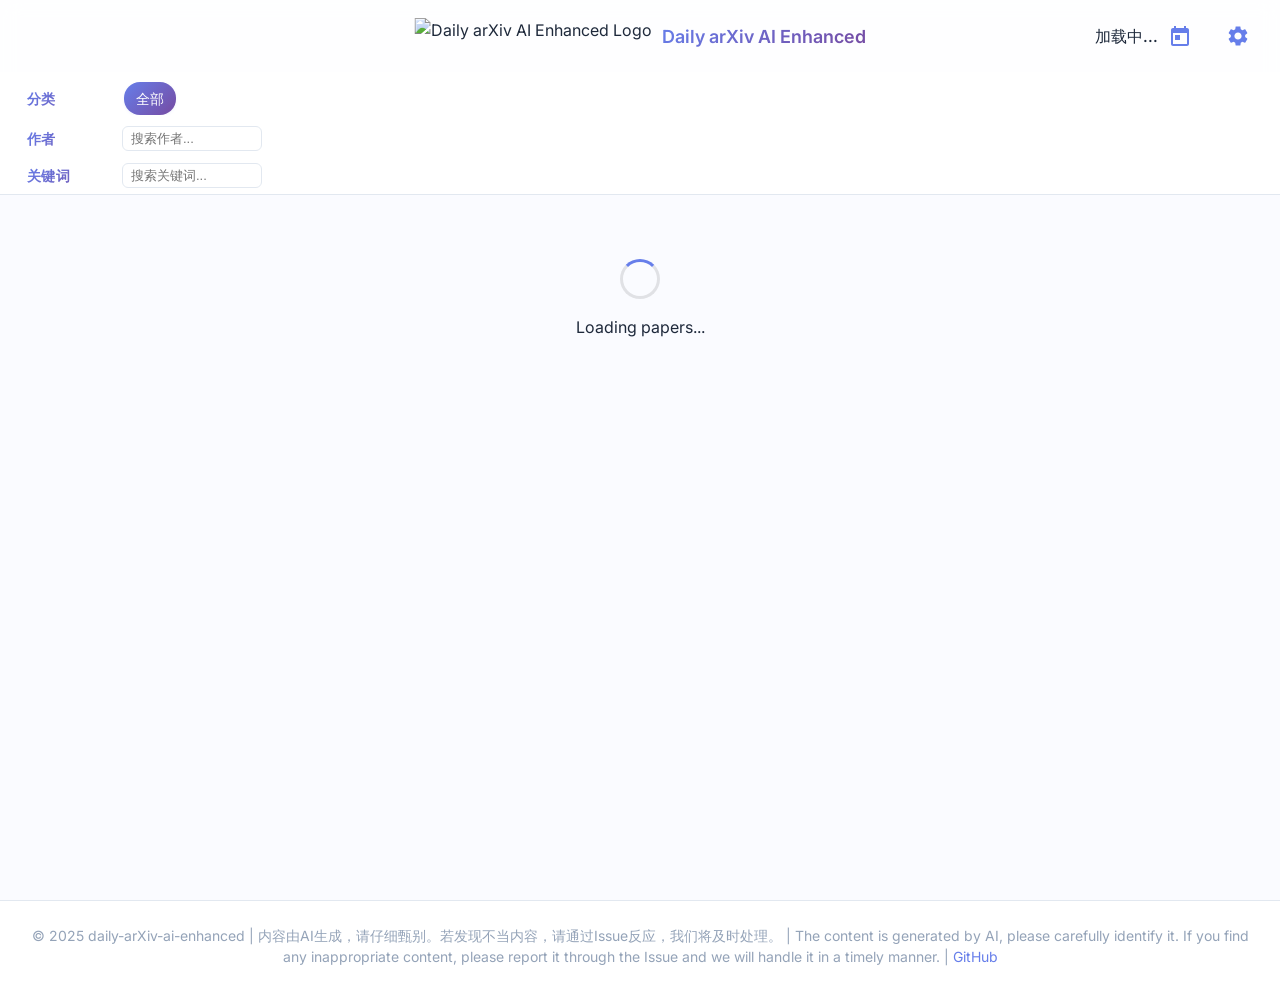
==== commit 97e7c83f: "feat: remove statistics link, Chinese settings page, improve calendar UI - Remove statistics page li" ====
--- a/index.html
+++ b/index.html
@@ -76,12 +76,7 @@
                             </button>
                         </div>
                     </div>
-                    <a href="statistic.html" class="icon-button" title="Statistics">
-                        <svg width="24" height="24" viewBox="0 0 24 24" fill="none" xmlns="http://www.w3.org/2000/svg">
-                            <path d="M9 17H7V10H9V17ZM13 17H11V7H13V17ZM17 17H15V13H17V17ZM19 19H5V5H19V19.1V19ZM19 3H5C3.9 3 3 3.9 3 5V19C3 20.1 3.9 21 5 21H19C20.1 21 21 20.1 21 19V5C21 3.9 20.1 3 19 3Z" fill="currentColor"/>
-                        </svg>
-                    </a>
-                    <a href="settings.html" class="icon-button" title="Settings">
+                    <a href="settings.html" class="icon-button" title="设置">
                         <svg width="24" height="24" viewBox="0 0 24 24" fill="none" xmlns="http://www.w3.org/2000/svg">
                             <path d="M19.14 12.94c.04-.3.06-.61.06-.94 0-.32-.02-.64-.07-.94l2.03-1.58c.18-.14.23-.41.12-.61l-1.92-3.32c-.12-.22-.37-.29-.59-.22l-2.39.96c-.5-.38-1.03-.7-1.62-.94l-.36-2.54c-.04-.24-.24-.41-.48-.41h-3.84c-.24 0-.43.17-.47.41l-.36 2.54c-.59.24-1.13.57-1.62.94l-2.39-.96c-.22-.08-.47 0-.59.22L2.74 8.87c-.12.21-.08.47.12.61l2.03 1.58c-.05.3-.09.63-.09.94s.02.64.07.94l-2.03 1.58c-.18.14-.23.41-.12.61l1.92 3.32c.12.22.37.29.59.22l2.39-.96c.5.38 1.03.7 1.62.94l.36 2.54c.05.24.24.41.48.41h3.84c.24 0 .44-.17.47-.41l.36-2.54c.59-.24 1.13-.56 1.62-.94l2.39.96c.22.08.47 0 .59-.22l1.92-3.32c.12-.22.07-.47-.12-.61l-2.01-1.58zM12 15.6c-1.98 0-3.6-1.62-3.6-3.6s1.62-3.6 3.6-3.6 3.6 1.62 3.6 3.6-1.62 3.6-3.6 3.6z" fill="currentColor"/>
                         </svg>
@@ -230,6 +225,6 @@
         </svg>
     </button>
 
-    <script src="js/app.js?v=1.0.2"></script>
+    <script src="js/app.js?v=2"></script>
 </body>
 </html> 
--- a/css/styles.css
+++ b/css/styles.css
@@ -984,7 +984,7 @@
   border-radius: var(--radius-md);
   box-shadow: 0 10px 25px rgba(0, 0, 0, 0.1);
   width: 100%;
-  max-width: 360px;
+  max-width: 420px;
   max-height: 90vh;
   overflow-y: auto;
   animation: modalFadeIn 0.3s ease forwards;
@@ -1039,10 +1039,23 @@
 
 /* 有论文数据的日期高亮 */
 .flatpickr-day.has-papers {
-  background: var(--gradient-light, linear-gradient(135deg, #e0e7ff 0%, #f3e8ff 100%));
-  border-radius: 4px;
-  font-weight: 600;
-  color: var(--accent-color, #6d2dad);
+  background: rgba(102, 126, 234, 0.12);
+  border-radius: 8px;
+  font-weight: 700;
+  color: var(--primary-color, #667eea);
+  position: relative;
+}
+
+.flatpickr-day.has-papers::after {
+  content: '';
+  position: absolute;
+  bottom: 3px;
+  left: 50%;
+  transform: translateX(-50%);
+  width: 4px;
+  height: 4px;
+  border-radius: 50%;
+  background: var(--accent-color, #6d2dad);
 }
 
 .flatpickr-day.has-papers:hover {
@@ -1050,9 +1063,17 @@
   color: #fff;
 }
 
+.flatpickr-day.has-papers:hover::after {
+  background: #fff;
+}
+
 .flatpickr-day.has-papers.selected {
   background: var(--primary-color, #667eea);
   color: #fff;
+}
+
+.flatpickr-day.has-papers.selected::after {
+  background: #fff;
 }
 
 .flatpickr-months {
@@ -1124,19 +1145,20 @@
 
 .flatpickr-day {
   margin: 2px;
-  height: 36px !important;
-  line-height: 36px !important;
-  border-radius: 50% !important;
-  /* max-width: 36px !important; */
-  width: calc(100% / 7 ) !important;
-  flex: 0 0 calc(100% / 7 ) !important;
+  height: 40px !important;
+  line-height: 40px !important;
+  border-radius: 8px !important;
+  width: calc(100% / 7 - 4px) !important;
+  flex: 0 0 calc(100% / 7 - 4px) !important;
   display: inline-flex !important;
   justify-content: center !important;
   align-items: center !important;
   box-sizing: border-box !important;
   font-weight: 400 !important;
+  font-size: 15px !important;
   color: var(--text-color) !important;
   border: none !important;
+  transition: all 0.15s ease;
 }
 
 .flatpickr-day.today {
